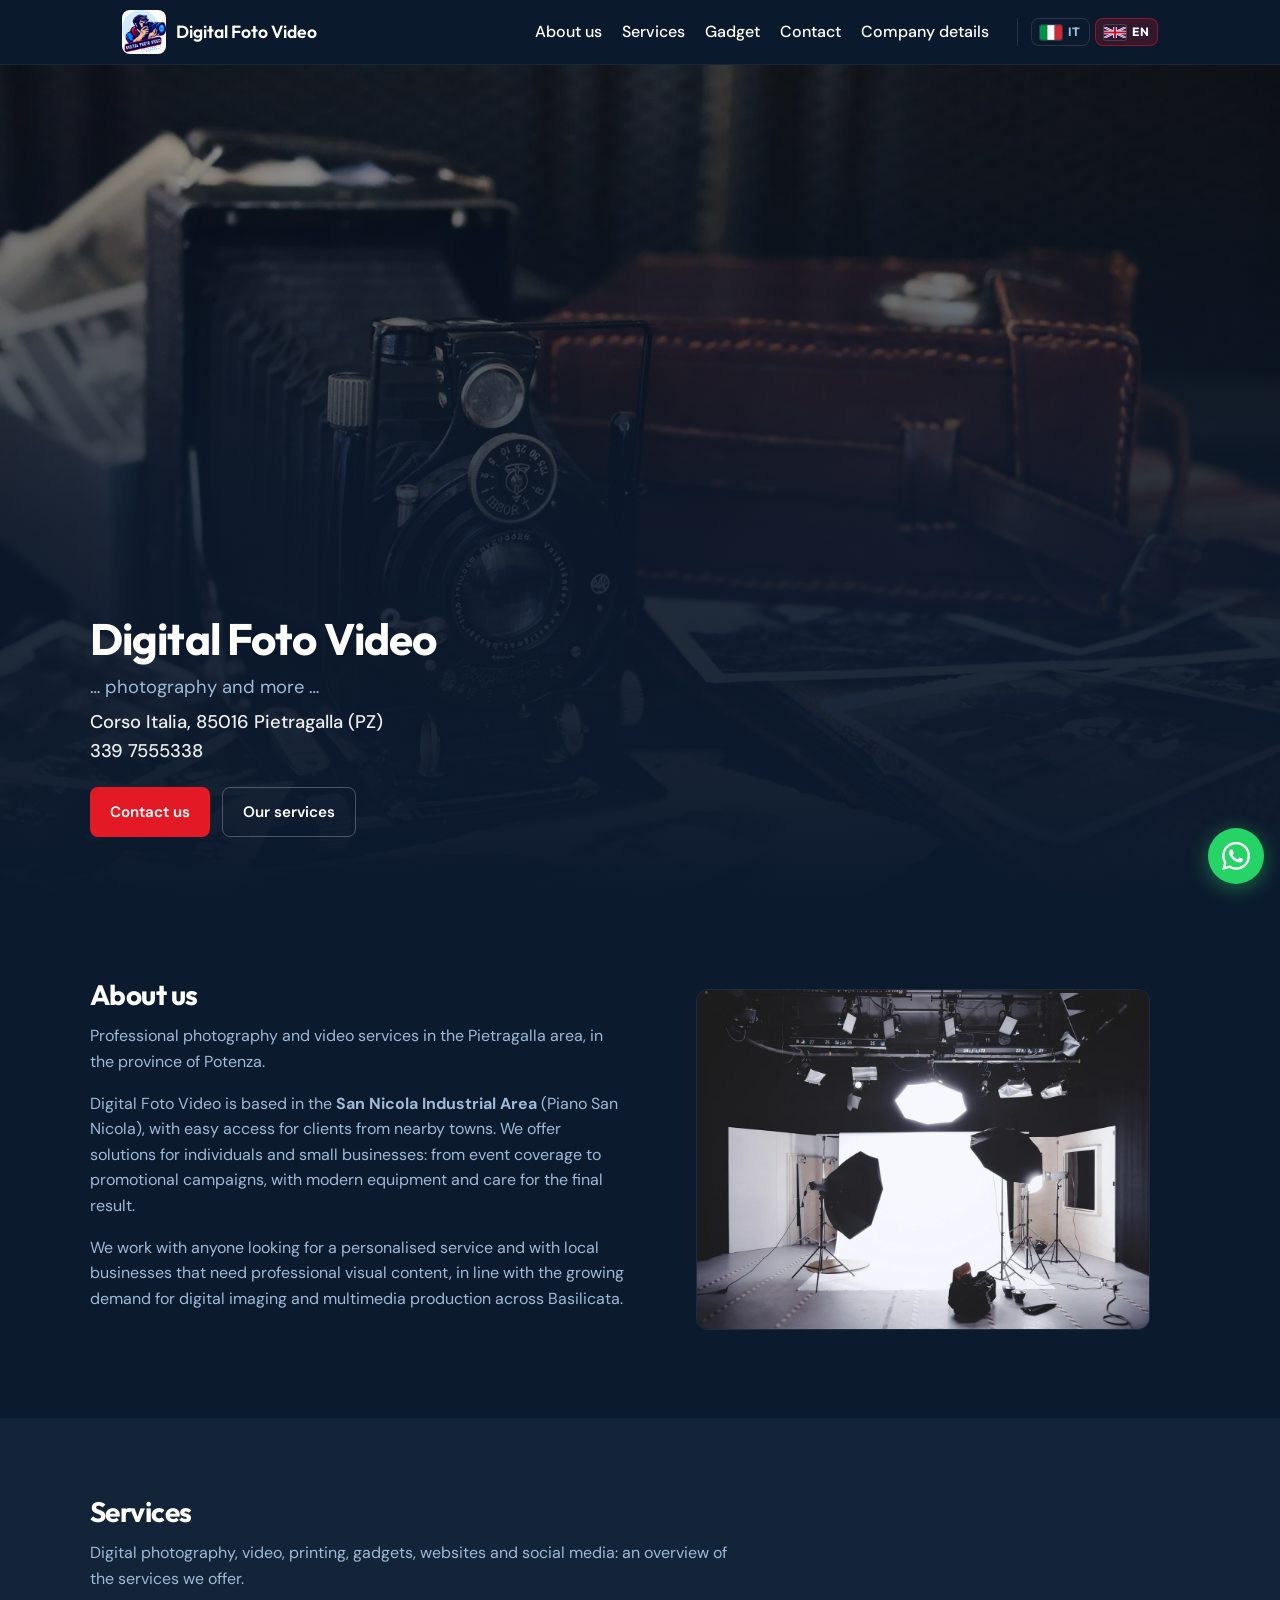
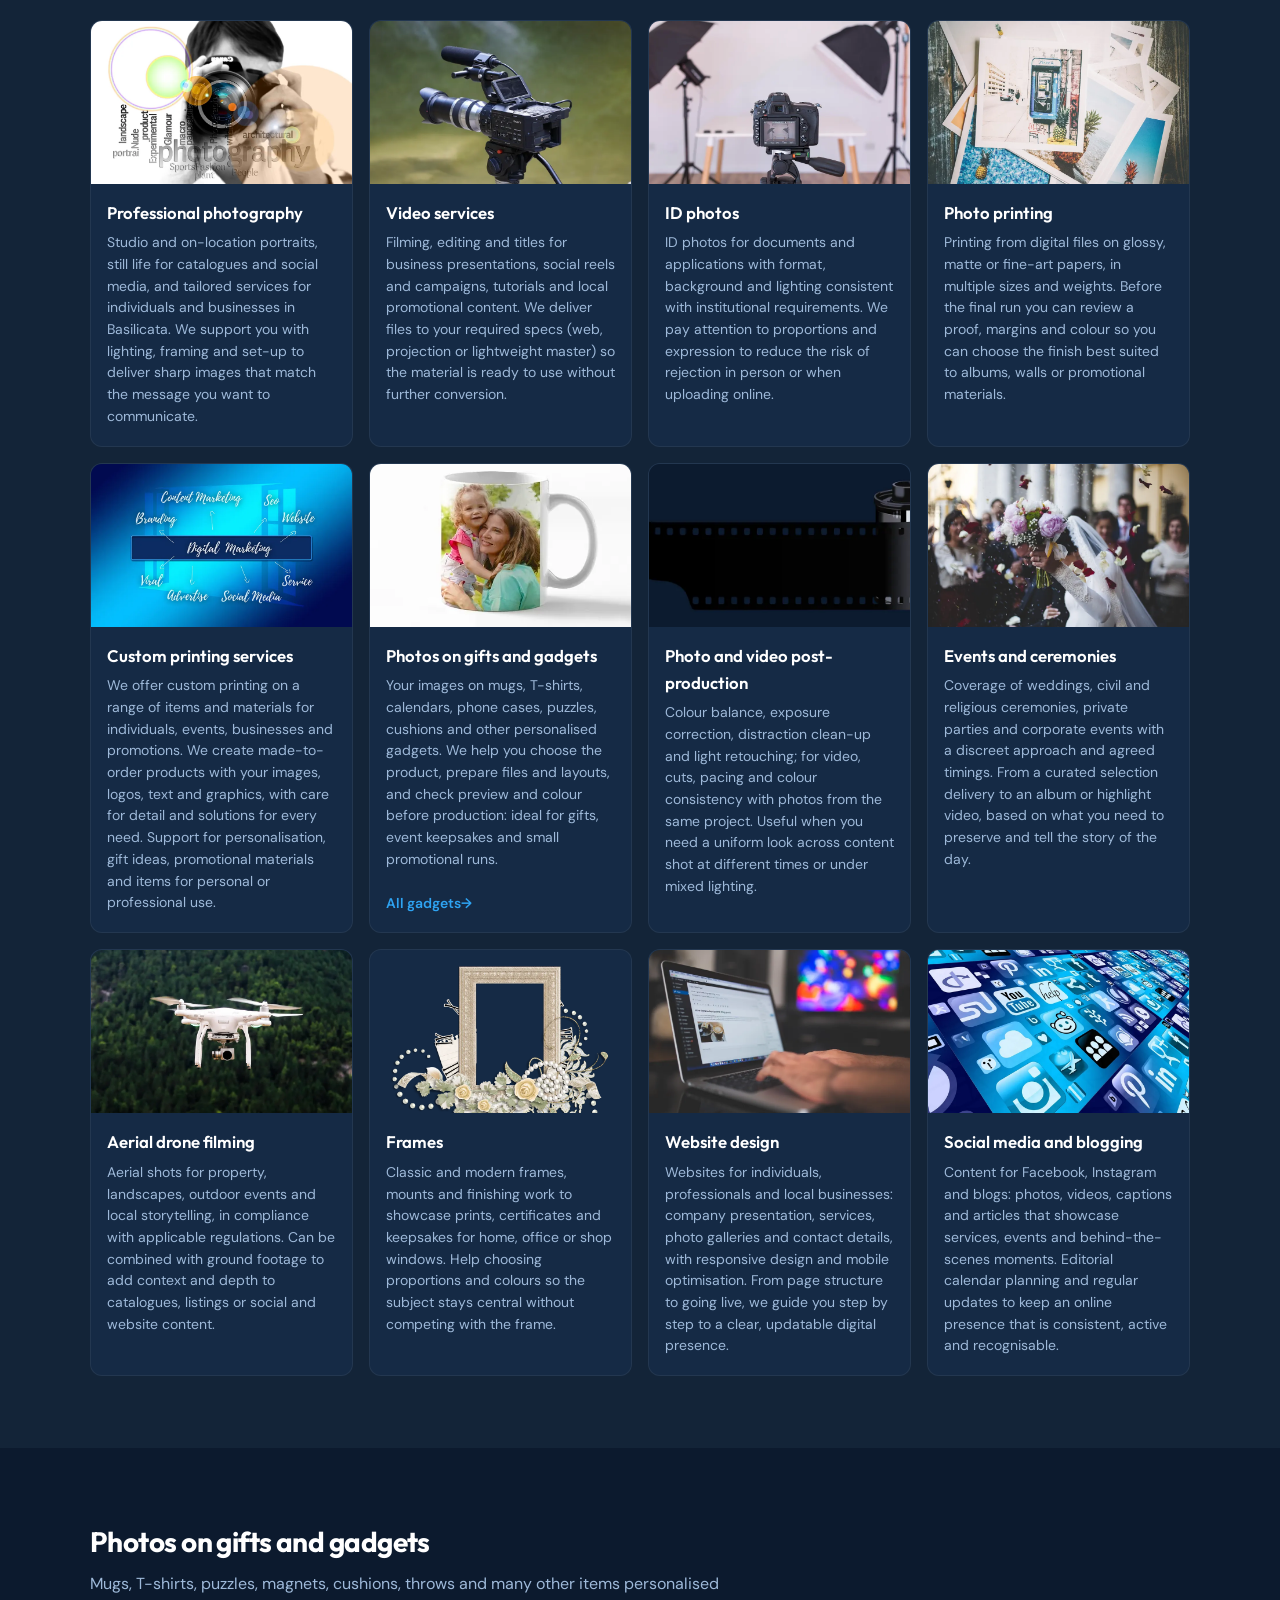
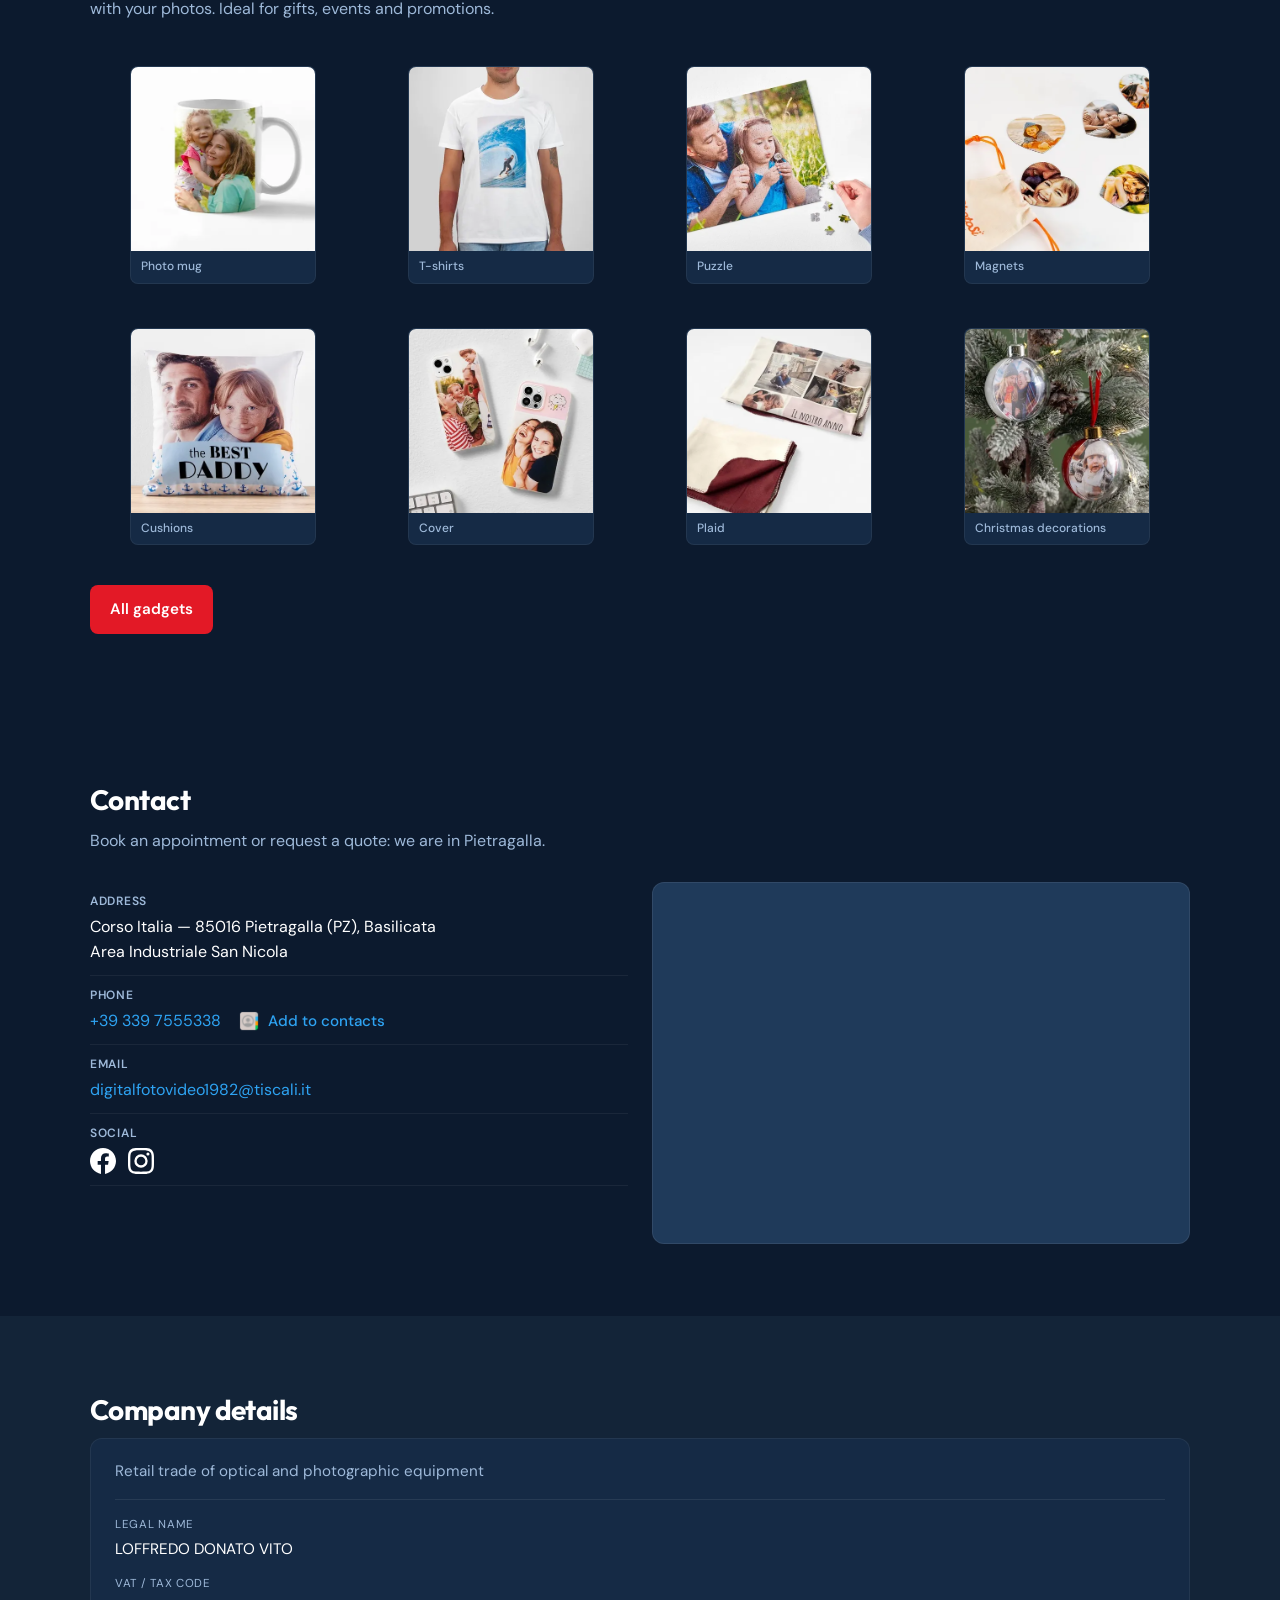
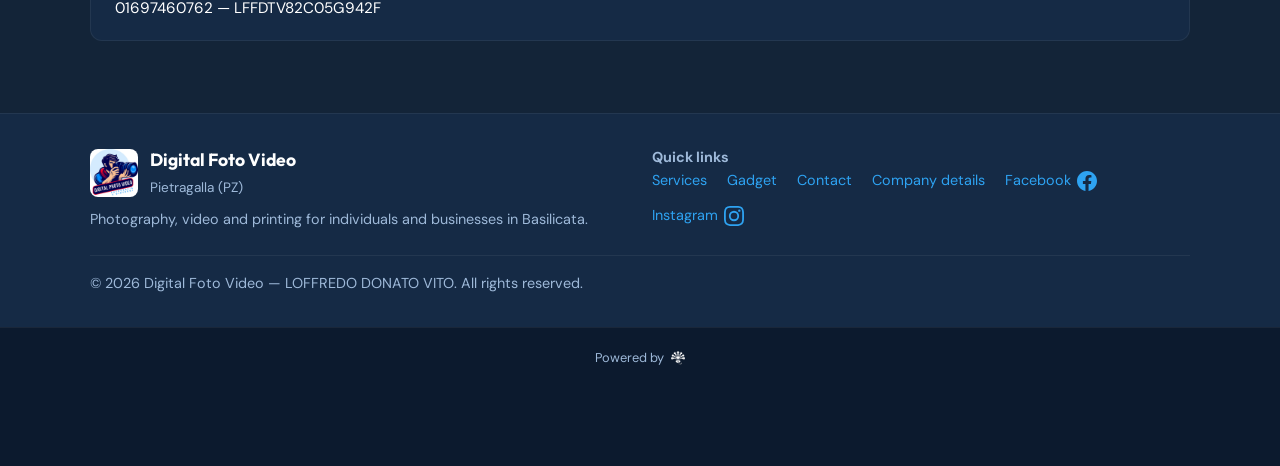
==== en/index.html @ 67a5038e "feat: en language - frame image updated" ====
<!DOCTYPE html>
<html lang="en">
  <head>
    <meta charset="utf-8" />
    <script src="../js/i18n.js"></script>
    <meta name="viewport" content="width=device-width, initial-scale=1" />
    <meta
      name="description"
      content="Digital Foto Video in Pietragalla (PZ): professional photography, video, ID photos, photo printing, personalised gadgets, websites, social media and blogging, events, drone filming and frames. Basilicata, Italy."
    />
    <meta
      name="keywords"
      content="photography Pietragalla, video Potenza, ID photos Basilicata, photo printing, personalised gadgets, websites, social media, blogging, wedding events, drone filming, Digital Foto Video"
    />
    <meta name="author" content="Digital Foto Video — Loffredo Donato Vito" />
    <meta name="robots" content="index, follow" />
    <meta name="geo.region" content="IT-PZ" />
    <meta name="geo.placename" content="Pietragalla" />
    <title>Digital Foto Video | Photography, video, gadgets and websites in Pietragalla (PZ)</title>
    <link rel="canonical" href="https://www.digitalfotovideo.eu/en/" />

    <meta property="og:type" content="website" />
    <meta property="og:url" content="https://www.digitalfotovideo.eu/en/" />
    <meta property="og:title" content="Digital Foto Video — Photography, video and gadgets in Pietragalla (PZ)" />
    <meta property="og:description" content="Photography, video, printing, personalised gadgets, websites and social media for individuals and businesses in Basilicata." />
    <meta property="og:image" content="https://www.digitalfotovideo.eu/assets/congerdesign-camera-711040_1920.jpg" />
    <meta property="og:image:alt" content="Digital Foto Video — professional photography equipment" />
    <meta property="og:locale" content="en_GB" />
    <meta property="og:site_name" content="Digital Foto Video" />

    <meta name="twitter:card" content="summary_large_image" />
    <meta name="twitter:title" content="Digital Foto Video — Pietragalla (PZ)" />
    <meta name="twitter:description" content="Photography, video, printing, gadgets, websites and social media in Basilicata." />
    <meta name="twitter:image" content="https://www.digitalfotovideo.eu/assets/congerdesign-camera-711040_1920.jpg" />

    <link rel="icon" href="../assets/logo.png" type="image/png" sizes="any" />
    <link rel="apple-touch-icon" href="../assets/logo.png" />
    <link rel="preconnect" href="https://fonts.googleapis.com" />
    <link rel="preconnect" href="https://fonts.gstatic.com" crossorigin />
    <link
      href="https://fonts.googleapis.com/css2?family=DM+Sans:ital,opsz,wght@0,9..40,400;0,9..40,600;0,9..40,700;1,9..40,400&family=Outfit:wght@600;700&display=swap"
      rel="stylesheet"
    />
    <link rel="stylesheet" href="../css/styles.css" />

    <script type="application/ld+json">
    {
      "@context": "https://schema.org",
      "@graph": [
        {
          "@type": "LocalBusiness",
          "@id": "https://www.digitalfotovideo.eu/en/#business",
          "name": "Digital Foto Video",
          "alternateName": "LOFFREDO DONATO VITO",
          "description": "Photography, video, printing, personalised gadgets, websites and social media management in Pietragalla (PZ), Basilicata.",
          "url": "https://www.digitalfotovideo.eu/en/",
          "telephone": "+393397555338",
          "email": "digitalfotovideo1982@tiscali.it",
          "image": "https://www.digitalfotovideo.eu/assets/logo.png",
          "logo": "https://www.digitalfotovideo.eu/assets/logo.png",
          "priceRange": "€€",
          "address": {
            "@type": "PostalAddress",
            "streetAddress": "Corso Italia, Area Industriale San Nicola",
            "addressLocality": "Pietragalla",
            "addressRegion": "PZ",
            "postalCode": "85016",
            "addressCountry": "IT"
          },
          "geo": {
            "@type": "GeoCoordinates",
            "latitude": 40.737011,
            "longitude": 15.809450
          },
          "areaServed": [
            { "@type": "City", "name": "Pietragalla" },
            { "@type": "AdministrativeArea", "name": "Provincia di Potenza" },
            { "@type": "AdministrativeArea", "name": "Basilicata" }
          ],
          "sameAs": [
            "https://www.facebook.com/share/1JYUGYu3Wt/",
            "https://www.instagram.com/digital_foto_video"
          ],
          "hasOfferCatalog": {
            "@type": "OfferCatalog",
            "name": "Digital Foto Video services",
            "itemListElement": [
              { "@type": "Offer", "itemOffered": { "@type": "Service", "name": "Professional photography" } },
              { "@type": "Offer", "itemOffered": { "@type": "Service", "name": "Video services" } },
              { "@type": "Offer", "itemOffered": { "@type": "Service", "name": "ID photos" } },
              { "@type": "Offer", "itemOffered": { "@type": "Service", "name": "Photo printing" } },
              { "@type": "Offer", "itemOffered": { "@type": "Service", "name": "Custom printing" } },
              { "@type": "Offer", "itemOffered": { "@type": "Service", "name": "Photos on gifts and gadgets", "url": "https://www.digitalfotovideo.eu/en/gadgets.html" } },
              { "@type": "Offer", "itemOffered": { "@type": "Service", "name": "Photo and video post-production" } },
              { "@type": "Offer", "itemOffered": { "@type": "Service", "name": "Events and ceremonies" } },
              { "@type": "Offer", "itemOffered": { "@type": "Service", "name": "Aerial drone filming" } },
              { "@type": "Offer", "itemOffered": { "@type": "Service", "name": "Frames" } },
              { "@type": "Offer", "itemOffered": { "@type": "Service", "name": "Website design" } },
              { "@type": "Offer", "itemOffered": { "@type": "Service", "name": "Social media and blogging" } }
            ]
          }
        },
        {
          "@type": "WebSite",
          "@id": "https://www.digitalfotovideo.eu/en/#website",
          "url": "https://www.digitalfotovideo.eu/en/",
          "name": "Digital Foto Video",
          "inLanguage": "en-GB",
          "publisher": { "@id": "https://www.digitalfotovideo.eu/en/#business" }
        }
      ]
    }
    </script>
  </head>
  <body>
    <a class="skip-link" href="#contenuto-principale">Skip to content</a>

    <header class="site-header" id="site-header">
      <input type="checkbox" id="nav-menu-toggle" class="nav-menu-state" tabindex="-1" />
      <div class="header-bar">
        <div class="header-row">
        <div class="header-shell">
        <div class="header-inner">
        <a class="brand" href="index.html" aria-label="Digital Foto Video — Home">
          <img src="../assets/logo.png" alt="" width="44" height="44" />
          <span class="brand-text">Digital Foto Video</span>
        </a>
        <label
          for="nav-menu-toggle"
          class="nav-toggle"
          role="button"
          tabindex="0"
          aria-controls="menu-principale"
          aria-expanded="false"
          aria-label="Open or close the navigation menu"
        >
          <span></span><span></span><span></span>
        </label>
        </div>
        </div>
      <nav class="site-nav" id="menu-principale" aria-label="Main">
        <div class="site-nav-sheet">
          <a class="site-nav-home" href="index.html" aria-label="Digital Foto Video — Home">
            <img src="../assets/logo.png" alt="" width="88" height="88" />
            <span class="site-nav-home-title">Digital Foto Video</span>
          </a>
          <ul class="site-nav-list">
            <li><a href="index.html#chi-siamo">About us</a></li>
            <li><a href="index.html#servizi">Services</a></li>
            <li><a href="index.html#gadget">Gadget</a></li>
            <li><a href="index.html#contatti">Contact</a></li>
            <li><a href="index.html#dati-aziendali">Company details</a></li>
          
            <li class="lang-switch" role="group" aria-label="Language">
              <a class="lang-btn" href="../index.html" data-lang="it" hreflang="it" lang="it" title="Italiano">
                <svg class="lang-flag" viewBox="0 0 3 2" width="22" height="15" aria-hidden="true" focusable="false">
                  <rect width="1" height="2" x="0" fill="#009246"/>
                  <rect width="1" height="2" x="1" fill="#fff"/>
                  <rect width="1" height="2" x="2" fill="#ce2b37"/>
                </svg>
                <span class="lang-code">IT</span>
              </a>
              <a class="lang-btn is-active" href="index.html" data-lang="en" hreflang="en" lang="en" title="English" aria-current="true">
                <svg class="lang-flag" viewBox="0 0 60 30" width="22" height="15" aria-hidden="true" focusable="false">
                  <clipPath id="s-en-home"><path d="M0,0 v30 h60 v-30 z"/></clipPath>
                  <path d="M0,0 v30 h60 v-30 z" fill="#012169"/>
                  <path d="M0,0 L60,30 M60,0 L0,30" stroke="#fff" stroke-width="6" clip-path="url(#s-en-home)"/>
                  <path d="M0,0 L60,30 M60,0 L0,30" stroke="#C8102E" stroke-width="2" clip-path="url(#s-en-home)"/>
                  <path d="M30,0 v30 M0,15 h60" stroke="#fff" stroke-width="10"/>
                  <path d="M30,0 v30 M0,15 h60" stroke="#C8102E" stroke-width="6"/>
                </svg>
                <span class="lang-code">EN</span>
              </a>
            </li>
          </ul>
        </div>
      </nav>
        </div>
      </div>
      <div class="nav-backdrop" id="nav-backdrop" aria-hidden="true"></div>
    </header>

    <main id="contenuto-principale">
      <section class="hero" aria-labelledby="titolo-hero">
        <div class="hero-bg" aria-hidden="true">
          <img
            src="../assets/congerdesign-camera-711040_1920.webp"
            alt=""
            width="1920"
            height="1272"
            fetchpriority="high"
          />
        </div>
        <div class="hero-content">
          <h1 id="titolo-hero">Digital Foto Video</h1>
          <p class="tagline">
            <span class="tagline-line">… photography and more …</span>
            <span class="tagline-line tagline-line--meta"
              >Corso Italia, 85016 Pietragalla (PZ)<br />339 7555338</span
            >
          </p>
          <div class="hero-cta">
            <a class="btn btn-primary" href="#contatti">Contact us</a>
            <a class="btn btn-outline" href="#servizi">Our services</a>
          </div>
        </div>
      </section>

      <section class="section" id="chi-siamo">
        <div class="section-inner intro-grid">
          <div class="intro-text">
            <h2 class="section-title">About us</h2>
            <p class="section-lead">
              Professional photography and video services in the Pietragalla area, in the province of Potenza.
            </p>
            <p>
              Digital Foto Video is based in the <strong>San Nicola Industrial Area</strong> (Piano San Nicola),
              with easy access for clients from nearby towns. We offer solutions for individuals and small businesses:
              from event coverage to promotional campaigns, with modern equipment and care for the
              final result.
            </p>
            <p>
              We work with anyone looking for a personalised service and with local businesses that need
              professional visual content, in line with the growing demand for digital imaging and multimedia production
              across Basilicata.
            </p>
          </div>
          <figure class="intro-media">
            <img
              src="../assets/pexels-photography-1850469_1920.webp"
              alt="Professional photography studio with set and lighting"
              width="1920"
              height="1280"
            />
          </figure>
        </div>
      </section>

      <section class="section bg-alt" id="servizi">
        <div class="section-inner">
          <h2 class="section-title">Services</h2>
          <p class="section-lead">
            Digital photography, video, printing, gadgets, websites and social media: an overview of the services we offer.
          </p>
          <div class="services-grid">
            <article class="service-card" id="servizio-fotografia">
              <img src="../assets/geralt-photography-425687_1920.webp" alt="" width="400" height="250" />
              <div class="service-card-body">
                <h3>Professional photography</h3>
                <p>
                  Studio and on-location portraits, still life for catalogues and social media, and tailored services for individuals
                  and businesses in Basilicata. We support you with lighting, framing and set-up to
                  deliver sharp images that match the message you want to communicate.
                </p>
              </div>
            </article>
            <article class="service-card" id="servizio-video">
              <img src="../assets/josepmonter-camera-1598620_1920.webp" alt="" width="400" height="250" />
              <div class="service-card-body">
                <h3>Video services</h3>
                <p>
                  Filming, editing and titles for business presentations, social reels and campaigns, tutorials and
                  local promotional content. We deliver files to your required specs (web, projection or
                  lightweight master) so the material is ready to use without further conversion.
                </p>
              </div>
            </article>
            <article class="service-card" id="servizio-fototessere">
              <img src="../assets/syriary91-studio-5769427_1920.webp" alt="" width="400" height="250" />
              <div class="service-card-body">
                <h3>ID photos</h3>
                <p>
                  ID photos for documents and applications with format, background and lighting consistent with
                  institutional requirements. We pay attention to proportions and expression to reduce the risk
                  of rejection in person or when uploading online.
                </p>
              </div>
            </article>
            <article class="service-card" id="servizio-stampa">
              <img src="../assets/stocksnap-photo-2571438_1920.webp" alt="" width="400" height="250" />
              <div class="service-card-body">
                <h3>Photo printing</h3>
                <p>
                  Printing from digital files on glossy, matte or fine-art papers, in multiple sizes and weights. Before
                  the final run you can review a proof, margins and colour so you can choose the finish best suited
                  to albums, walls or promotional materials.
                </p>
              </div>
            </article>
            <article class="service-card" id="servizio-stampa-personalizzata">
              <img
                src="../assets/geralt-window-4478126_1920.webp"
                alt=""
                width="400"
                height="250"
              />
              <div class="service-card-body">
                <h3>Custom printing services</h3>
                <p>
                  We offer custom printing on a range of items and materials for individuals, events, businesses
                  and promotions. We create made-to-order products with your images, logos, text and graphics, with care
                  for detail and solutions for every need. Support for personalisation, gift ideas,
                  promotional materials and items for personal or professional use.
                </p>
              </div>
            </article>
            <article class="service-card" id="servizio-gadget">
              <img src="../assets/gadgets/tazza.webp" alt="" width="400" height="250" />
              <div class="service-card-body">
                <h3>Photos on gifts and gadgets</h3>
                <p>
                  Your images on mugs, T-shirts, calendars, phone cases, puzzles, cushions and other personalised gadgets.
                  We help you choose the product, prepare files and layouts, and check preview and colour before
                  production: ideal for gifts, event keepsakes and small promotional runs.
                </p>
                <a class="service-card-link" href="gadgets.html">All gadgets</a>
              </div>
            </article>
            <article class="service-card" id="servizio-post-produzione">
              <img src="../assets/openclipart-vectors-photography-149174_1920.webp" alt="" width="400" height="250" />
              <div class="service-card-body">
                <h3>Photo and video post-production</h3>
                <p>
                  Colour balance, exposure correction, distraction clean-up and light retouching; for video,
                  cuts, pacing and colour consistency with photos from the same project. Useful when you need a
                  uniform look across content shot at different times or under mixed lighting.
                </p>
              </div>
            </article>
            <article class="service-card" id="servizio-eventi">
              <img src="../assets/pexels-wedding-1836315_1920.webp" alt="" width="400" height="250" />
              <div class="service-card-body">
                <h3>Events and ceremonies</h3>
                <p>
                  Coverage of weddings, civil and religious ceremonies, private parties and corporate events with
                  a discreet approach and agreed timings. From a curated selection delivery to an album or highlight
                  video, based on what you need to preserve and tell the story of the day.
                </p>
              </div>
            </article>
            <article class="service-card" id="servizio-drone">
              <img src="../assets/pexels-drone-1866742_1920.webp" alt="" width="400" height="250" />
              <div class="service-card-body">
                <h3>Aerial drone filming</h3>
                <p>
                  Aerial shots for property, landscapes, outdoor events and local storytelling, in
                  compliance with applicable regulations. Can be combined with ground footage to add context and
                  depth to catalogues, listings or social and website content.
                </p>
              </div>
            </article>
            <article class="service-card" id="servizio-cornici">
              <img
                src="../assets/chukovskaya-frame-3165816_1920.webp"
                alt="Classic-style decorative frame on a dark background"
                width="400"
                height="250"
              />
              <div class="service-card-body">
                <h3>Frames</h3>
                <p>
                  Classic and modern frames, mounts and finishing work to showcase prints, certificates
                  and keepsakes for home, office or shop windows. Help choosing proportions and colours
                  so the subject stays central without competing with the frame.
                </p>
              </div>
            </article>
            <article class="service-card" id="servizio-siti-web">
              <img src="../assets/stocksnap-wordpress-923188_1920.webp" alt="" width="400" height="250" />
              <div class="service-card-body">
                <h3>Website design</h3>
                <p>
                  Websites for individuals, professionals and local businesses: company presentation, services, photo
                  galleries and contact details, with responsive design and mobile optimisation. From page structure
                  to going live, we guide you step by step to a clear,
                  updatable digital presence.
                </p>
              </div>
            </article>
            <article class="service-card" id="servizio-social">
              <img src="../assets/geralt-mobile-1087845_1920.webp" alt="" width="400" height="250" />
              <div class="service-card-body">
                <h3>Social media and blogging</h3>
                <p>
                  Content for Facebook, Instagram and blogs: photos, videos, captions and articles that showcase services,
                  events and behind-the-scenes moments. Editorial calendar planning and regular updates to
                  keep an online presence that is consistent, active and recognisable.
                </p>
              </div>
            </article>
          </div>
        </div>
      </section>

      <section class="section" id="gadget">
        <div class="section-inner">
          <h2 class="section-title">Photos on gifts and gadgets</h2>
          <p class="section-lead">
            Mugs, T-shirts, puzzles, magnets, cushions, throws and many other items personalised with your photos.
            Ideal for gifts, events and promotions.
          </p>
          <div class="gadget-preview-grid">
            <figure class="gadget-preview-item">
              <img src="../assets/gadgets/tazza.webp" alt="Personalised photo mug" width="504" height="504" loading="lazy" />
              <span>Photo mug</span>
            </figure>
            <figure class="gadget-preview-item">
              <img src="../assets/gadgets/t-shirt-uomo.webp" alt="Personalised photo T-shirt" width="504" height="504" loading="lazy" />
              <span>T-shirts</span>
            </figure>
            <figure class="gadget-preview-item">
              <img src="../assets/gadgets/puzzle-piccoli.webp" alt="Personalised photo puzzle" width="504" height="504" loading="lazy" />
              <span>Puzzle</span>
            </figure>
            <figure class="gadget-preview-item">
              <img src="../assets/gadgets/calamite-cuore.webp" alt="Personalised photo magnets" width="504" height="504" loading="lazy" />
              <span>Magnets</span>
            </figure>
            <figure class="gadget-preview-item">
              <img src="../assets/gadgets/cuscino-raso.webp" alt="Personalised photo cushion" width="504" height="504" loading="lazy" />
              <span>Cushions</span>
            </figure>
            <figure class="gadget-preview-item">
              <img src="../assets/gadgets/cover-apple.webp" alt="Personalised phone case" width="504" height="504" loading="lazy" />
              <span>Cover</span>
            </figure>
            <figure class="gadget-preview-item">
              <img src="../assets/gadgets/plaid.webp" alt="Personalised photo throw" width="504" height="504" loading="lazy" />
              <span>Plaid</span>
            </figure>
            <figure class="gadget-preview-item">
              <img src="../assets/gadgets/pallina-natale.webp" alt="Christmas bauble with photo" width="504" height="504" loading="lazy" />
              <span>Christmas decorations</span>
            </figure>
          </div>
          <p class="gadget-cta-wrap">
            <a class="btn btn-primary" href="gadgets.html">All gadgets</a>
          </p>
        </div>
      </section>

      <section class="section" id="contatti">
        <div class="section-inner">
          <h2 class="section-title">Contact</h2>
          <p class="section-lead">Book an appointment or request a quote: we are in Pietragalla.</p>
          <div class="two-col">
            <div>
              <ul class="contact-list">
                <li>
                  <strong>Address</strong>
                  <span>Corso Italia — 85016 Pietragalla (PZ), Basilicata<br />Area Industriale San Nicola</span>
                </li>
                <li>
                  <strong>Phone</strong>
                  <div class="contact-phone-with-vcard">
                    <a href="tel:+393397555338">+39 339 7555338</a>
                    <a
                      class="contact-vcard"
                      href="../assets/contact.vcf"
                      download="contact.vcf"
                      type="text/vcard"
                      aria-label="Add to contacts"
                    >
                      <img
                        src="../assets/contacts.png"
                        alt=""
                        width="24"
                        height="24"
                        loading="lazy"
                        decoding="async"
                      />
                      <span class="contact-vcard__label">Add to contacts</span>
                    </a>
                  </div>
                </li>
                <li>
                  <strong>Email</strong>
                  <a href="mailto:digitalfotovideo1982@tiscali.it">digitalfotovideo1982@tiscali.it</a>
                </li>
                <li>
                  <strong>Social</strong>
                  <div class="contact-social">
                    <a
                      class="contact-fb"
                      href="https://www.facebook.com/share/1JYUGYu3Wt/"
                      rel="noopener noreferrer"
                      target="_blank"
                      aria-label="Facebook — Digital Foto Video"
                    >
                      <svg class="icon-facebook" viewBox="0 0 24 24" width="26" height="26" aria-hidden="true">
                        <path
                          fill="currentColor"
                          d="M24 12.073c0-6.627-5.373-12-12-12s-12 5.373-12 12c0 5.99 4.388 10.954 10.125 11.854v-8.385H7.078v-3.47h3.047V9.43c0-3.007 1.792-4.669 4.533-4.669 1.312 0 2.686.235 2.686.235v2.953H15.83c-1.491 0-1.956.925-1.956 1.874v2.25h3.328l-.532 3.47h-2.796v8.385C19.612 23.027 24 18.062 24 12.073z"
                        />
                      </svg>
                    </a>
                    <a
                      class="contact-ig"
                      href="https://www.instagram.com/digital_foto_video?igsh=OHh1bDJqYXZzejQw"
                      rel="noopener noreferrer"
                      target="_blank"
                      aria-label="Instagram — Digital Foto Video"
                    >
                      <svg class="icon-instagram" viewBox="0 0 24 24" width="26" height="26" aria-hidden="true">
                        <path
                          fill="currentColor"
                          d="M12 2.163c3.204 0 3.584.012 4.85.07 3.252.148 4.771 1.691 4.919 4.919.058 1.265.069 1.645.069 4.849 0 3.205-.012 3.584-.069 4.849-.149 3.225-1.664 4.771-4.919 4.919-1.266.058-1.644.07-4.85.07-3.204 0-3.584-.012-4.849-.07-3.26-.149-4.771-1.699-4.919-4.92-.058-1.265-.07-1.644-.07-4.849 0-3.204.013-3.583.07-4.849.149-3.227 1.664-4.771 4.919-4.919 1.266-.057 1.645-.069 4.849-.069zM12 0C8.741 0 8.333.014 7.053.072 2.695.272.273 2.69.073 7.052.014 8.333 0 8.741 0 12c0 3.259.014 3.668.072 4.948.2 4.358 2.618 6.78 6.98 6.98 1.281.058 1.689.072 4.948.072 3.259 0 3.668-.014 4.948-.072 4.354-.2 6.782-2.618 6.979-6.98.059-1.28.073-1.689.073-4.948 0-3.259-.014-3.667-.072-4.947-.196-4.354-2.617-6.78-6.979-6.98C15.668.014 15.259 0 12 0zm0 5.838a6.162 6.162 0 100 12.324 6.162 6.162 0 000-12.324zM12 16a4 4 0 110-8 4 4 0 010 8zm6.406-11.845a1.44 1.44 0 100 2.881 1.44 1.44 0 000-2.881z"
                        />
                      </svg>
                    </a>
                  </div>
                </li>
              </ul>
            </div>
            <div class="map-wrap">
              <iframe
                title="Map — Digital Foto Video (40°44′13″N 15°48′34″E)"
                loading="lazy"
                referrerpolicy="no-referrer-when-downgrade"
                src="https://www.google.com/maps?q=40.737011%2C15.809450&amp;z=17&amp;hl=en&amp;output=embed"
                allowfullscreen
              ></iframe>
            </div>
          </div>
        </div>
      </section>

      <section class="section bg-alt" id="dati-aziendali">
        <div class="section-inner">
          <h2 class="section-title">Company details</h2>
          <div class="dati-box">
            <p class="dati-attivita">Retail trade of optical and photographic equipment</p>
            <dl>
              <div>
                <dt>Legal name</dt>
                <dd>LOFFREDO DONATO VITO</dd>
              </div>
              <div>
                <dt>VAT / Tax code</dt>
                <dd>01697460762 — LFFDTV82C05G942F</dd>
              </div>
            </dl>
          </div>
        </div>
      </section>
    </main>

    <footer class="site-footer">
      <div class="footer-inner">
        <div>
          <div class="footer-brand">
            <img src="../assets/logo.png" alt="" width="48" height="48" />
            <div>
              <strong>Digital Foto Video</strong>
              <small>Pietragalla (PZ)</small>
            </div>
          </div>
          <p>Photography, video and printing for individuals and businesses in Basilicata.</p>
        </div>
        <div>
          <p><strong>Quick links</strong></p>
          <nav class="footer-links" aria-label="Footer">
            <a href="index.html#servizi">Services</a>
            <a href="gadgets.html">Gadget</a>
            <a href="index.html#contatti">Contact</a>
            <a href="index.html#dati-aziendali">Company details</a>
            <a
              class="footer-social"
              href="https://www.facebook.com/share/1JYUGYu3Wt/"
              rel="noopener noreferrer"
              target="_blank"
              aria-label="Social — Facebook Digital Foto Video"
            >
              <span>Facebook</span>
              <svg class="icon-facebook" viewBox="0 0 24 24" width="20" height="20" aria-hidden="true">
                <path
                  fill="currentColor"
                  d="M24 12.073c0-6.627-5.373-12-12-12s-12 5.373-12 12c0 5.99 4.388 10.954 10.125 11.854v-8.385H7.078v-3.47h3.047V9.43c0-3.007 1.792-4.669 4.533-4.669 1.312 0 2.686.235 2.686.235v2.953H15.83c-1.491 0-1.956.925-1.956 1.874v2.25h3.328l-.532 3.47h-2.796v8.385C19.612 23.027 24 18.062 24 12.073z"
                />
              </svg>
            </a>
            <a
              class="footer-social"
              href="https://www.instagram.com/digital_foto_video?igsh=OHh1bDJqYXZzejQw"
              rel="noopener noreferrer"
              target="_blank"
              aria-label="Social — Instagram Digital Foto Video"
            >
              <span>Instagram</span>
              <svg class="icon-instagram" viewBox="0 0 24 24" width="20" height="20" aria-hidden="true">
                <path
                  fill="currentColor"
                  d="M12 2.163c3.204 0 3.584.012 4.85.07 3.252.148 4.771 1.691 4.919 4.919.058 1.265.069 1.645.069 4.849 0 3.205-.012 3.584-.069 4.849-.149 3.225-1.664 4.771-4.919 4.919-1.266.058-1.644.07-4.85.07-3.204 0-3.584-.012-4.849-.07-3.26-.149-4.771-1.699-4.919-4.92-.058-1.265-.07-1.644-.07-4.849 0-3.204.013-3.583.07-4.849.149-3.227 1.664-4.771 4.919-4.919 1.266-.057 1.645-.069 4.849-.069zM12 0C8.741 0 8.333.014 7.053.072 2.695.272.273 2.69.073 7.052.014 8.333 0 8.741 0 12c0 3.259.014 3.668.072 4.948.2 4.358 2.618 6.78 6.98 6.98 1.281.058 1.689.072 4.948.072 3.259 0 3.668-.014 4.948-.072 4.354-.2 6.782-2.618 6.979-6.98.059-1.28.073-1.689.073-4.948 0-3.259-.014-3.667-.072-4.947-.196-4.354-2.617-6.78-6.979-6.98C15.668.014 15.259 0 12 0zm0 5.838a6.162 6.162 0 100 12.324 6.162 6.162 0 000-12.324zM12 16a4 4 0 110-8 4 4 0 010 8zm6.406-11.845a1.44 1.44 0 100 2.881 1.44 1.44 0 000-2.881z"
                />
              </svg>
            </a>
          </nav>
        </div>
        <p class="copyright">© <span id="anno"></span> Digital Foto Video — LOFFREDO DONATO VITO. All rights reserved.</p>
      </div>
    </footer>

    <div class="powered" role="contentinfo" aria-label="Website credits">
      <p class="powered-inner">
        <a
          class="powered-link"
          href="https://www.sabiasrl.com"
          target="_blank"
          rel="noopener noreferrer"
        >
          <span class="powered-label">Powered by</span>
          <img
            class="powered-badge"
            src="../assets/powered-by.png"
            alt="Sabia Srl"
            loading="lazy"
            decoding="async"
          />
        </a>
      </p>
    </div>

    <a
      class="whatsapp-fab"
      href="https://wa.me/393397555338?text=Hello%2C%20I%20would%20like%20information%20about%20Digital%20Foto%20Video."
      rel="noopener noreferrer"
      target="_blank"
      aria-label="Message us on WhatsApp"
    >
      <svg viewBox="0 0 24 24" fill="currentColor" aria-hidden="true">
        <path
          d="M17.472 14.382c-.297-.149-1.758-.867-2.03-.967-.273-.099-.471-.148-.67.15-.197.297-.767.966-.94 1.164-.173.199-.347.223-.644.075-.297-.15-1.255-.463-2.39-1.475-.883-.788-1.48-1.761-1.653-2.059-.173-.297-.018-.458.13-.606.134-.133.298-.347.446-.52.149-.174.198-.298.298-.497.099-.198.05-.371-.025-.52-.075-.149-.669-1.612-.916-2.207-.242-.579-.487-.5-.669-.51-.173-.008-.371-.01-.57-.01-.198 0-.52.074-.792.372-.272.297-1.04 1.016-1.04 2.479 0 1.462 1.065 2.875 1.213 3.074.149.198 2.096 3.2 5.077 4.487.709.306 1.262.489 1.694.625.712.227 1.36.195 1.871.118.571-.085 1.758-.719 2.006-1.413.248-.694.248-1.289.173-1.413-.074-.124-.272-.198-.57-.347m-5.421 7.403h-.004a9.87 9.87 0 01-5.031-1.378l-.361-.214-3.741.982.998-3.648-.235-.374a9.86 9.86 0 01-1.51-5.26c.001-5.45 4.436-9.884 9.888-9.884 2.64 0 5.122 1.03 6.988 2.898a9.825 9.825 0 012.893 6.994c-.003 5.45-4.435 9.884-9.883 9.884m8.413-18.297A11.815 11.815 0 0012.05 0C5.495 0 .16 5.335.157 11.892c0 2.096.547 4.142 1.588 5.945L.057 24l6.305-1.654a11.882 11.882 0 005.683 1.448h.005c6.554 0 11.89-5.335 11.893-11.893a11.821 11.821 0 00-3.48-8.413z"
        />
      </svg>
      <span class="sr-only">WhatsApp</span>
    </a>

    <script src="../js/main.js"></script>
    <script>
      document.getElementById("anno").textContent = new Date().getFullYear();
    </script>
  </body>
</html>
---- css/styles.css ----
/* Digital Foto Video — mobile first */
:root {
  /* Colori logo: navy banner, rosso cornice, blu tagline, cerchio azzurro chiaro */
  --logo-navy: #152a45;
  --logo-navy-deep: #0c1a2e;
  --logo-red: #e31926;
  --logo-blue: #2ea3f2;
  --logo-sky: #c5e5fb;

  --bg: var(--logo-navy-deep);
  --bg-elevated: var(--logo-navy);
  --surface: #1f3a5a;
  --text: #ffffff;
  --text-muted: #9eb9d9;
  --link: var(--logo-blue);
  --link-soft: rgba(46, 163, 242, 0.14);
  --accent: var(--logo-red);
  --accent-soft: rgba(227, 25, 38, 0.18);
  --accent-border: rgba(227, 25, 38, 0.52);
  --whatsapp: #25d366;
  --radius: 12px;
  --radius-sm: 8px;
  --font-sans: "DM Sans", system-ui, sans-serif;
  --font-display: "Outfit", var(--font-sans);
  --space: clamp(1rem, 4vw, 2rem);
  --header-h: 64px;
}

*,
*::before,
*::after {
  box-sizing: border-box;
}

html {
  scroll-behavior: smooth;
}

body {
  margin: 0;
  font-family: var(--font-sans);
  font-size: 1rem;
  line-height: 1.6;
  color: var(--text);
  background: var(--bg);
  padding-bottom: 5rem;
}

img {
  max-width: 100%;
  height: auto;
  display: block;
}

a {
  color: var(--link);
  text-decoration: none;
}

a:hover,
a:focus-visible {
  text-decoration: underline;
}

:focus-visible {
  outline: 2px solid var(--link);
  outline-offset: 2px;
}

.skip-link {
  position: absolute;
  left: -9999px;
  top: auto;
  width: 1px;
  height: 1px;
  overflow: hidden;
}

.skip-link:focus {
  left: var(--space);
  top: var(--space);
  width: auto;
  height: auto;
  padding: 0.5rem 1rem;
  background: var(--accent);
  color: #fff;
  z-index: 1000;
}

/* Header — barra superiore (blur) separata dallo sticky così il menu fixed usa il viewport */
.site-header {
  position: -webkit-sticky;
  position: sticky;
  top: 0;
  z-index: 200;
  overflow: visible;
}

.header-bar {
  position: relative;
  z-index: 3;
  width: 100%;
  background: rgba(12, 26, 46, 0.97);
  border-bottom: 1px solid rgba(255, 255, 255, 0.06);
}

.header-row {
  max-width: 1100px;
  margin: 0 auto;
  padding: 0 var(--space);
  min-height: var(--header-h);
  display: flex;
  flex-direction: row;
  flex-wrap: nowrap;
  align-items: center;
  gap: 1rem;
  box-sizing: border-box;
}

.header-shell {
  flex: 1 1 auto;
  min-width: 0;
  height: 100%;
  display: flex;
  align-items: center;
}

.header-inner {
  position: relative;
  z-index: 2;
  width: 100%;
  height: var(--header-h);
  display: flex;
  align-items: center;
  justify-content: space-between;
  gap: 1rem;
}

.brand {
  display: flex;
  align-items: center;
  gap: 0.65rem;
  color: var(--text);
  text-decoration: none;
  font-family: var(--font-display);
  font-weight: 600;
  font-size: clamp(0.95rem, 3vw, 1.1rem);
  min-width: 0;
}

.brand:hover,
.brand:focus-visible {
  text-decoration: none;
  color: var(--link);
}

.brand img {
  width: 44px;
  height: 44px;
  object-fit: cover;
  border-radius: var(--radius-sm);
  flex-shrink: 0;
}

.brand-text {
  white-space: nowrap;
  overflow: hidden;
  text-overflow: ellipsis;
}

/* Language switcher (flags) */
.lang-switch {
  display: flex;
  align-items: center;
  gap: 0.35rem;
  list-style: none;
  margin: 0;
  padding: 0.5rem 0 0;
}

.lang-btn {
  display: inline-flex;
  align-items: center;
  gap: 0.35rem;
  padding: 0.35rem 0.5rem;
  border-radius: var(--radius-sm);
  border: 1px solid rgba(255, 255, 255, 0.12);
  color: var(--text-muted);
  text-decoration: none;
  font-size: 0.75rem;
  font-weight: 700;
  letter-spacing: 0.04em;
  line-height: 1;
  min-height: auto;
}

.site-nav-list > .lang-switch {
  border-bottom: none;
}

.site-nav-list > .lang-switch > .lang-btn {
  display: inline-flex;
  align-items: center;
  justify-content: center;
  gap: 0.35rem;
  min-height: auto;
  padding: 0.35rem 0.5rem;
  margin: 0;
  border: 1px solid rgba(255, 255, 255, 0.12);
  border-radius: var(--radius-sm);
  font-size: 0.75rem;
  font-weight: 700;
  letter-spacing: 0.04em;
  color: var(--text-muted);
}

.site-nav-list > .lang-switch > .lang-btn:hover,
.site-nav-list > .lang-switch > .lang-btn:focus-visible {
  color: var(--text);
  border-color: var(--link);
  text-decoration: none;
}

.site-nav-list > .lang-switch > .lang-btn.is-active {
  color: var(--text);
  border-color: var(--accent-border);
  background: var(--accent-soft);
}

.lang-btn:hover,
.lang-btn:focus-visible {
  color: var(--text);
  border-color: var(--link);
  text-decoration: none;
}

.lang-btn.is-active {
  color: var(--text);
  border-color: var(--accent-border);
  background: var(--accent-soft);
}

.lang-flag {
  display: block;
  width: 22px;
  height: 15px;
  border-radius: 2px;
  box-shadow: 0 0 0 1px rgba(255, 255, 255, 0.15);
  flex-shrink: 0;
}

.lang-code {
  font-family: var(--font-display);
}

@media (min-width: 900px) {
  .lang-switch {
    padding: 0;
    margin-left: 0.5rem;
    border-left: 1px solid rgba(255, 255, 255, 0.12);
    padding-left: 0.85rem;
  }

  .site-nav-list > .lang-switch {
    border-bottom: none;
  }
}

@media (max-width: 899px) {
  .lang-switch {
    justify-content: flex-start;
    padding: 1rem 0 0.35rem;
    border-top: 1px solid rgba(255, 255, 255, 0.1);
    margin-top: 0.35rem;
  }

  .lang-btn {
    min-height: 2.75rem;
    padding: 0.65rem 0.75rem;
    font-size: 0.85rem;
  }
}

.nav-menu-state {
  position: absolute;
  width: 1px;
  height: 1px;
  margin: -1px;
  padding: 0;
  overflow: hidden;
  clip: rect(0, 0, 0, 0);
  white-space: nowrap;
  border: 0;
}

.nav-toggle {
  display: flex;
  flex-direction: column;
  justify-content: center;
  gap: 5px;
  width: 44px;
  height: 44px;
  padding: 0;
  border: none;
  background: transparent;
  cursor: pointer;
  color: var(--text);
}

.nav-toggle span {
  display: block;
  height: 2px;
  width: 22px;
  background: currentColor;
  border-radius: 1px;
  transition: transform 0.2s, opacity 0.2s;
}

.site-header:has(#nav-menu-toggle:checked) .nav-toggle span:nth-child(1) {
  transform: translateY(7px) rotate(45deg);
}

.site-header:has(#nav-menu-toggle:checked) .nav-toggle span:nth-child(2) {
  opacity: 0;
}

.site-header:has(#nav-menu-toggle:checked) .nav-toggle span:nth-child(3) {
  transform: translateY(-7px) rotate(-45deg);
}

.nav-backdrop {
  display: none;
}

.site-nav {
  position: fixed;
  inset: 0;
  z-index: 2;
  background: var(--logo-navy-deep);
  padding: 0;
  padding-top: var(--header-h);
  opacity: 0;
  visibility: hidden;
  pointer-events: none;
  transition: opacity 0.28s ease, visibility 0.28s;
  overflow-y: auto;
  overflow-x: hidden;
  border-top: none;
  box-sizing: border-box;
}

.site-nav-list {
  list-style: none;
  margin: 0;
  padding: 0;
}

/* Wrapper: mobile = flex column fullscreen; desktop = contents (children lay out in .site-nav) */
.site-nav-sheet {
  display: contents;
}

.site-nav-home {
  display: none;
}

.site-nav-list a {
  display: block;
  padding: 0.85rem 0;
  color: var(--text);
  border-bottom: 1px solid rgba(255, 255, 255, 0.06);
  font-weight: 500;
}

.site-nav-list a:hover,
.site-nav-list a:focus-visible {
  color: var(--link);
  text-decoration: none;
}

@media (max-width: 899px) {
  body:has(#nav-menu-toggle:checked) {
    overflow: hidden;
  }

  .brand-text {
    position: absolute;
    width: 1px;
    height: 1px;
    padding: 0;
    margin: -1px;
    overflow: hidden;
    clip: rect(0, 0, 0, 0);
    white-space: nowrap;
    border: 0;
  }

  .nav-backdrop {
    display: block;
    position: fixed;
    inset: 0;
    z-index: 1;
    background: rgba(2, 8, 18, 0.62);
    backdrop-filter: blur(6px);
    -webkit-backdrop-filter: blur(6px);
    opacity: 0;
    visibility: hidden;
    transition: opacity 0.28s ease, visibility 0.28s;
    pointer-events: none;
  }

  .site-header:has(#nav-menu-toggle:checked) .nav-backdrop {
    opacity: 1;
    visibility: visible;
    pointer-events: auto;
  }

  .site-nav {
    position: fixed;
    inset: 0;
    z-index: 2;
    padding: 0;
    padding-top: var(--header-h);
    display: flex;
    flex-direction: column;
    min-height: 100dvh;
    border-top: none;
    box-sizing: border-box;
    overflow-y: auto;
  }

  .site-header:has(#nav-menu-toggle:checked) .site-nav {
    opacity: 1;
    visibility: visible;
    pointer-events: auto;
  }

  .site-nav-sheet {
    display: flex;
    flex-direction: column;
    flex: 1;
    min-height: 0;
    width: 100%;
    max-width: 1100px;
    margin: 0 auto;
    padding: 0 var(--space) max(1.25rem, env(safe-area-inset-bottom, 0px));
    box-sizing: border-box;
  }

  .site-nav-home {
    display: flex;
    flex-direction: column;
    align-items: center;
    justify-content: center;
    gap: 0.85rem;
    flex: 1;
    min-height: 0;
    padding: clamp(1rem, 5vw, 2.5rem) 0;
    margin: 0;
    text-decoration: none;
    color: var(--text);
    -webkit-tap-highlight-color: transparent;
  }

  .site-nav-home:hover,
  .site-nav-home:focus-visible {
    text-decoration: none;
    color: var(--link);
  }

  .site-nav-home img {
    width: clamp(72px, 20vw, 104px);
    height: auto;
    aspect-ratio: 1;
    object-fit: cover;
    border-radius: var(--radius);
    flex-shrink: 0;
  }

  .site-nav-home-title {
    font-family: var(--font-display);
    font-size: clamp(1.2rem, 4.5vw, 1.5rem);
    font-weight: 700;
    text-align: center;
    line-height: 1.2;
    max-width: 16em;
    text-wrap: balance;
  }

  .site-nav-list {
    flex-shrink: 0;
    width: 100%;
    display: flex;
    flex-direction: column;
    gap: 0;
    padding-top: 0.5rem;
    border-top: 1px solid rgba(255, 255, 255, 0.1);
  }

  .site-nav-list > li {
    margin: 0;
  }

  .site-nav-list > li > a {
    display: flex;
    align-items: center;
    justify-content: flex-start;
    min-height: 3.25rem;
    padding: 0.85rem 0.35rem 0.85rem 0;
    margin: 0;
    font-size: clamp(1.05rem, 3.8vw, 1.2rem);
    font-weight: 600;
    letter-spacing: 0.01em;
    text-align: left;
    border-bottom: 1px solid rgba(255, 255, 255, 0.08);
  }

  .site-nav-list > li:last-child > a {
    border-bottom: none;
    padding-bottom: 0.35rem;
  }
}

@media (min-width: 900px) {
  .nav-backdrop {
    display: none !important;
  }

  .header-shell {
    flex: 0 1 auto;
    width: auto;
  }

  .header-inner {
    z-index: auto;
    width: auto;
    height: var(--header-h);
  }

  .nav-toggle {
    display: none;
  }

  .site-nav {
    position: static;
    inset: auto;
    z-index: auto;
    display: flex;
    flex: 1;
    align-items: center;
    justify-content: flex-end;
    min-width: 0;
    opacity: 1;
    visibility: visible;
    pointer-events: auto;
    transform: none;
    padding: 0;
    min-height: 0;
    border: none;
    overflow: visible;
    background: transparent;
    transition: none;
  }

  .site-nav-list {
    display: flex;
    align-items: center;
    gap: 0.25rem 1.25rem;
    flex-wrap: wrap;
    justify-content: flex-end;
  }

  .site-nav-list a {
    padding: 0.35rem 0;
    border: none;
  }
}

/* Hero — altezza viewport (sotto header) */
.hero {
  position: relative;
  min-height: calc(100vh - var(--header-h));
  min-height: calc(100svh - var(--header-h));
  min-height: calc(100dvh - var(--header-h));
  display: flex;
  align-items: flex-end;
  padding: var(--space);
  padding-bottom: clamp(2rem, 8vw, 4rem);
}

.hero-bg {
  position: absolute;
  inset: 0;
  z-index: 0;
}

.hero-bg img {
  width: 100%;
  height: 100%;
  object-fit: cover;
}

.hero-bg::after {
  content: "";
  position: absolute;
  inset: 0;
  background: linear-gradient(
    to top,
    var(--bg) 0%,
    rgba(12, 26, 46, 0.88) 45%,
    rgba(12, 26, 46, 0.35) 100%
  );
}

.hero-content {
  position: relative;
  z-index: 1;
  max-width: 1100px;
  margin: 0 auto;
  width: 100%;
}

.hero h1 {
  font-family: var(--font-display);
  font-weight: 700;
  font-size: clamp(1.75rem, 6vw, 2.75rem);
  line-height: 1.15;
  margin: 0 0 0.5rem;
  letter-spacing: -0.02em;
}

.hero .tagline {
  color: var(--text-muted);
  font-size: clamp(1rem, 2.5vw, 1.15rem);
  margin: 0 0 1.25rem;
  max-width: 42ch;
}

.tagline-line {
  display: block;
}

.tagline-line + .tagline-line {
  margin-top: 0.35rem;
}

.tagline-line--meta {
  color: var(--text);
  opacity: 0.92;
  font-weight: 500;
}

.hero-cta {
  display: flex;
  flex-wrap: wrap;
  gap: 0.75rem;
}

.btn {
  display: inline-flex;
  align-items: center;
  justify-content: center;
  gap: 0.5rem;
  padding: 0.75rem 1.25rem;
  border-radius: var(--radius-sm);
  font-weight: 600;
  font-size: 0.95rem;
  border: none;
  cursor: pointer;
  text-decoration: none;
  transition: background 0.2s, transform 0.15s;
}

.btn:hover,
.btn:focus-visible {
  text-decoration: none;
  transform: translateY(-1px);
}

.btn-primary {
  background: var(--accent);
  color: #fff;
}

.btn-primary:hover {
  filter: brightness(1.08);
}

.btn-outline {
  background: transparent;
  color: var(--text);
  border: 1px solid rgba(255, 255, 255, 0.25);
}

.btn-outline:hover {
  border-color: var(--link);
  color: var(--link);
}

/* Sections */
.section {
  padding: clamp(2.5rem, 8vw, 4.5rem) var(--space);
}

.section-inner {
  max-width: 1100px;
  margin: 0 auto;
}

.section-title {
  font-family: var(--font-display);
  font-size: clamp(1.35rem, 4vw, 1.75rem);
  font-weight: 700;
  margin: 0 0 0.35rem;
  letter-spacing: -0.02em;
}

.section-lead {
  color: var(--text-muted);
  margin: 0 0 1.75rem;
  max-width: 60ch;
}

/* Offset scroll per header sticky (link nel menu) */
.section[id],
.service-card[id] {
  scroll-margin-top: calc(var(--header-h) + 1rem);
}

@media (max-width: 899px) {
  .section[id],
  .service-card[id] {
    scroll-margin-top: calc(var(--header-h) + 1.35rem);
  }
}

/* Intro */
.intro-grid {
  display: grid;
  gap: 1.5rem;
  align-items: start;
}

@media (min-width: 700px) {
  .intro-grid {
    grid-template-columns: 1fr 1fr;
    gap: 2rem;
  }
}

.intro-text p {
  margin: 0 0 1rem;
  color: var(--text-muted);
}

.intro-text p:last-child {
  margin-bottom: 0;
}

.intro-media {
  border-radius: var(--radius);
  overflow: hidden;
  border: 1px solid rgba(255, 255, 255, 0.08);
}

.intro-media img {
  width: 100%;
  aspect-ratio: 4/3;
  object-fit: cover;
}

/* Services grid */
.services-grid {
  display: grid;
  gap: 1rem;
}

@media (min-width: 520px) {
  .services-grid {
    grid-template-columns: repeat(2, 1fr);
  }
}

@media (min-width: 900px) {
  .services-grid {
    grid-template-columns: repeat(4, 1fr);
  }
}

.service-card {
  display: flex;
  flex-direction: column;
  background: var(--bg-elevated);
  border-radius: var(--radius);
  overflow: hidden;
  border: 1px solid rgba(255, 255, 255, 0.06);
  text-decoration: none;
  color: inherit;
  transition: border-color 0.2s, transform 0.2s;
}

.service-card:hover,
.service-card:focus-visible {
  text-decoration: none;
  border-color: var(--accent-border);
  transform: translateY(-2px);
}

.service-card img {
  width: 100%;
  aspect-ratio: 16/10;
  object-fit: cover;
}

.service-card-body {
  padding: 1rem 1rem 1.15rem;
  flex: 1;
  display: flex;
  flex-direction: column;
}

.service-card h3 {
  font-family: var(--font-display);
  font-size: 1.05rem;
  margin: 0 0 0.35rem;
  font-weight: 600;
}

.service-card p {
  margin: 0;
  font-size: 0.875rem;
  line-height: 1.55;
  color: var(--text-muted);
  flex: 1;
}

.contact-fb,
.contact-ig {
  display: inline-flex;
  align-items: center;
  color: var(--text);
  margin-top: 0.15rem;
}

.contact-social {
  display: flex;
  flex-wrap: wrap;
  align-items: center;
  gap: 0.75rem;
}

.contact-fb:hover,
.contact-fb:focus-visible,
.contact-ig:hover,
.contact-ig:focus-visible {
  color: var(--link);
  text-decoration: none;
}

.icon-facebook,
.icon-instagram {
  flex-shrink: 0;
}

.footer-social {
  display: inline-flex;
  align-items: center;
  gap: 0.4rem;
  color: var(--link);
  text-decoration: none;
}

.footer-social:hover,
.footer-social:focus-visible {
  text-decoration: underline;
}

.dati-attivita {
  margin: 0 0 1rem;
  padding-bottom: 1rem;
  border-bottom: 1px solid rgba(255, 255, 255, 0.08);
  font-size: 0.95rem;
  color: var(--text-muted);
}

/* Contatti & maps */
.two-col {
  display: grid;
  gap: 1.5rem;
}

@media (min-width: 768px) {
  .two-col {
    grid-template-columns: 1fr 1fr;
    align-items: start;
  }
}

.contact-list {
  list-style: none;
  margin: 0;
  padding: 0;
}

.contact-list li {
  padding: 0.65rem 0;
  border-bottom: 1px solid rgba(255, 255, 255, 0.06);
  display: flex;
  flex-direction: column;
  gap: 0.15rem;
}

.contact-list strong {
  font-size: 0.75rem;
  text-transform: uppercase;
  letter-spacing: 0.06em;
  color: var(--text-muted);
  font-weight: 600;
}

.contact-phone-with-vcard {
  display: flex;
  flex-wrap: wrap;
  align-items: center;
  gap: 0.5rem 1rem;
}

.contact-vcard {
  display: inline-flex;
  align-items: center;
  gap: 0.45rem;
  color: var(--link);
  text-decoration: none;
  font-size: 0.95rem;
  font-weight: 500;
}

.contact-vcard:hover,
.contact-vcard:focus-visible {
  text-decoration: underline;
}

.contact-vcard img {
  width: 24px;
  height: 24px;
  flex-shrink: 0;
  display: block;
}

.map-wrap {
  border-radius: var(--radius);
  overflow: hidden;
  border: 1px solid rgba(255, 255, 255, 0.08);
  min-height: 240px;
  background: var(--surface);
}

.map-wrap iframe {
  width: 100%;
  height: min(320px, 50vh);
  border: 0;
  display: block;
}

@media (min-width: 768px) {
  .map-wrap iframe {
    height: 360px;
  }
}

/* Dati aziendali */
.dati-box {
  background: var(--bg-elevated);
  border: 1px solid rgba(255, 255, 255, 0.06);
  border-radius: var(--radius);
  padding: 1.25rem 1.5rem;
}

.dati-box dl {
  margin: 0;
  display: grid;
  gap: 0.85rem;
}

.dati-box dt {
  font-size: 0.72rem;
  text-transform: uppercase;
  letter-spacing: 0.06em;
  color: var(--text-muted);
  margin: 0;
}

.dati-box dd {
  margin: 0.15rem 0 0;
  font-size: 0.95rem;
}

/* Powered by (sotto il footer) */
.powered {
  text-align: center;
  padding: 1rem var(--space);
  border-top: 1px solid rgba(255, 255, 255, 0.06);
  background: var(--bg);
}

.powered-inner {
  margin: 0;
}

.powered-link {
  display: inline-flex;
  align-items: center;
  justify-content: center;
  gap: 0.45rem;
  color: var(--text-muted);
  text-decoration: none;
  font-size: 0.8rem;
}

.powered-link:hover,
.powered-link:focus-visible {
  color: var(--link);
  text-decoration: none;
}

.powered-link:focus-visible {
  outline: 2px solid var(--link);
  outline-offset: 3px;
}

.powered-label {
  white-space: nowrap;
}

.powered-badge {
  display: block;
  width: auto;
  height: 14px;
  border-radius: 4px;
}

/* Footer */
.site-footer {
  background: var(--bg-elevated);
  border-top: 1px solid rgba(255, 255, 255, 0.06);
  padding: 2rem var(--space);
}

.footer-inner {
  max-width: 1100px;
  margin: 0 auto;
  display: grid;
  gap: 1.5rem;
}

@media (min-width: 600px) {
  .footer-inner {
    grid-template-columns: 1fr 1fr;
  }
}

.footer-brand {
  display: flex;
  align-items: center;
  gap: 0.75rem;
  margin-bottom: 0.5rem;
}

.footer-brand img {
  width: 48px;
  height: 48px;
  border-radius: var(--radius-sm);
  object-fit: cover;
}

.footer-brand strong {
  font-family: var(--font-display);
  display: block;
  font-size: 1.1rem;
}

.footer-brand small {
  color: var(--text-muted);
  font-size: 0.85rem;
}

.site-footer p {
  margin: 0;
  font-size: 0.9rem;
  color: var(--text-muted);
}

.footer-links {
  display: flex;
  flex-wrap: wrap;
  gap: 0.75rem 1.25rem;
}

.footer-links a {
  font-size: 0.9rem;
}

.copyright {
  grid-column: 1 / -1;
  padding-top: 1rem;
  border-top: 1px solid rgba(255, 255, 255, 0.06);
  font-size: 0.8rem;
  color: var(--text-muted);
}

/* WhatsApp FAB */
.whatsapp-fab {
  position: fixed;
  bottom: max(1rem, env(safe-area-inset-bottom));
  right: max(1rem, env(safe-area-inset-right));
  z-index: 200;
  width: 56px;
  height: 56px;
  border-radius: 50%;
  background: var(--whatsapp);
  color: #fff;
  display: flex;
  align-items: center;
  justify-content: center;
  box-shadow: 0 4px 20px rgba(37, 211, 102, 0.45);
  text-decoration: none;
  transition: transform 0.2s, box-shadow 0.2s;
}

.whatsapp-fab:hover,
.whatsapp-fab:focus-visible {
  text-decoration: none;
  transform: scale(1.06);
  box-shadow: 0 6px 28px rgba(37, 211, 102, 0.55);
}

.whatsapp-fab svg {
  width: 28px;
  height: 28px;
}

.sr-only {
  position: absolute;
  width: 1px;
  height: 1px;
  padding: 0;
  margin: -1px;
  overflow: hidden;
  clip: rect(0, 0, 0, 0);
  border: 0;
}

/* Service detail page */
.page-hero {
  position: relative;
  min-height: 200px;
  max-height: 380px;
}

@media (min-width: 700px) {
  .page-hero {
    min-height: 280px;
    max-height: 420px;
  }
}

.page-hero img {
  width: 100%;
  height: 100%;
  min-height: 200px;
  max-height: 380px;
  object-fit: cover;
}

@media (min-width: 700px) {
  .page-hero img {
    min-height: 280px;
    max-height: 420px;
  }
}

.page-hero::after {
  content: "";
  position: absolute;
  inset: 0;
  background: linear-gradient(to top, var(--bg), transparent 60%);
}

.page-hero h1 {
  position: absolute;
  bottom: 0;
  left: 0;
  right: 0;
  z-index: 1;
  margin: 0;
  padding: var(--space);
  padding-top: 3rem;
  font-family: var(--font-display);
  font-size: clamp(1.5rem, 5vw, 2.25rem);
  max-width: 1100px;
  margin-inline: auto;
  width: 100%;
}

.breadcrumb {
  max-width: 1100px;
  margin: 0 auto;
  padding: 1rem var(--space) 0;
  font-size: 0.85rem;
  color: var(--text-muted);
}

.breadcrumb a {
  color: var(--text-muted);
}

.breadcrumb a:hover {
  color: var(--link);
}

.article-body {
  max-width: 65ch;
}

.article-body p {
  color: var(--text-muted);
  margin: 0 0 1rem;
}

.article-body ul {
  color: var(--text-muted);
  padding-left: 1.25rem;
  margin: 0 0 1rem;
}

.article-body li {
  margin-bottom: 0.35rem;
}

.bg-alt {
  background: #132438;
}

/* Gadget catalog */
.gadget-grid {
  display: grid;
  gap: 1rem;
  grid-template-columns: repeat(2, 1fr);
}

@media (min-width: 600px) {
  .gadget-grid {
    grid-template-columns: repeat(3, 1fr);
  }
}

@media (min-width: 900px) {
  .gadget-grid {
    grid-template-columns: repeat(4, 1fr);
  }
}

.gadget-category-title {
  font-family: var(--font-display);
  font-size: clamp(1.1rem, 3vw, 1.35rem);
  font-weight: 600;
  margin: 0 0 1.25rem;
  letter-spacing: -0.01em;
}

.gadget-card {
  background: var(--bg-elevated);
  border-radius: var(--radius);
  overflow: hidden;
  border: 1px solid rgba(255, 255, 255, 0.06);
  transition: border-color 0.2s, transform 0.2s;
}

.gadget-card:hover {
  border-color: var(--accent-border);
  transform: translateY(-2px);
}

.gadget-card img {
  width: 100%;
  aspect-ratio: 1;
  object-fit: cover;
}

.gadget-card h3 {
  font-family: var(--font-display);
  font-size: 0.875rem;
  font-weight: 600;
  margin: 0;
  padding: 0.75rem 0.85rem 0.95rem;
  line-height: 1.35;
}

.gadget-cta-wrap {
  margin: 1.5rem 0 0;
}

.service-card-link {
  display: inline-flex;
  align-items: center;
  margin-top: 0.85rem;
  font-size: 0.875rem;
  font-weight: 600;
  color: var(--link);
  text-decoration: none;
}

.service-card-link:hover,
.service-card-link:focus-visible {
  text-decoration: underline;
}

.service-card-link::after {
  content: " →";
}

.gadget-preview-grid {
  display: grid;
  gap: 0.75rem;
  grid-template-columns: repeat(2, 1fr);
  margin-top: 1.5rem;
}

@media (min-width: 520px) {
  .gadget-preview-grid {
    grid-template-columns: repeat(4, 1fr);
  }
}

.gadget-preview-item {
  border-radius: var(--radius-sm);
  overflow: hidden;
  border: 1px solid rgba(255, 255, 255, 0.06);
  background: var(--bg-elevated);
}

.gadget-preview-item img {
  width: 100%;
  aspect-ratio: 1;
  object-fit: cover;
}

.gadget-preview-item span {
  display: block;
  padding: 0.5rem 0.6rem;
  font-size: 0.75rem;
  font-weight: 500;
  line-height: 1.3;
  color: var(--text-muted);
}
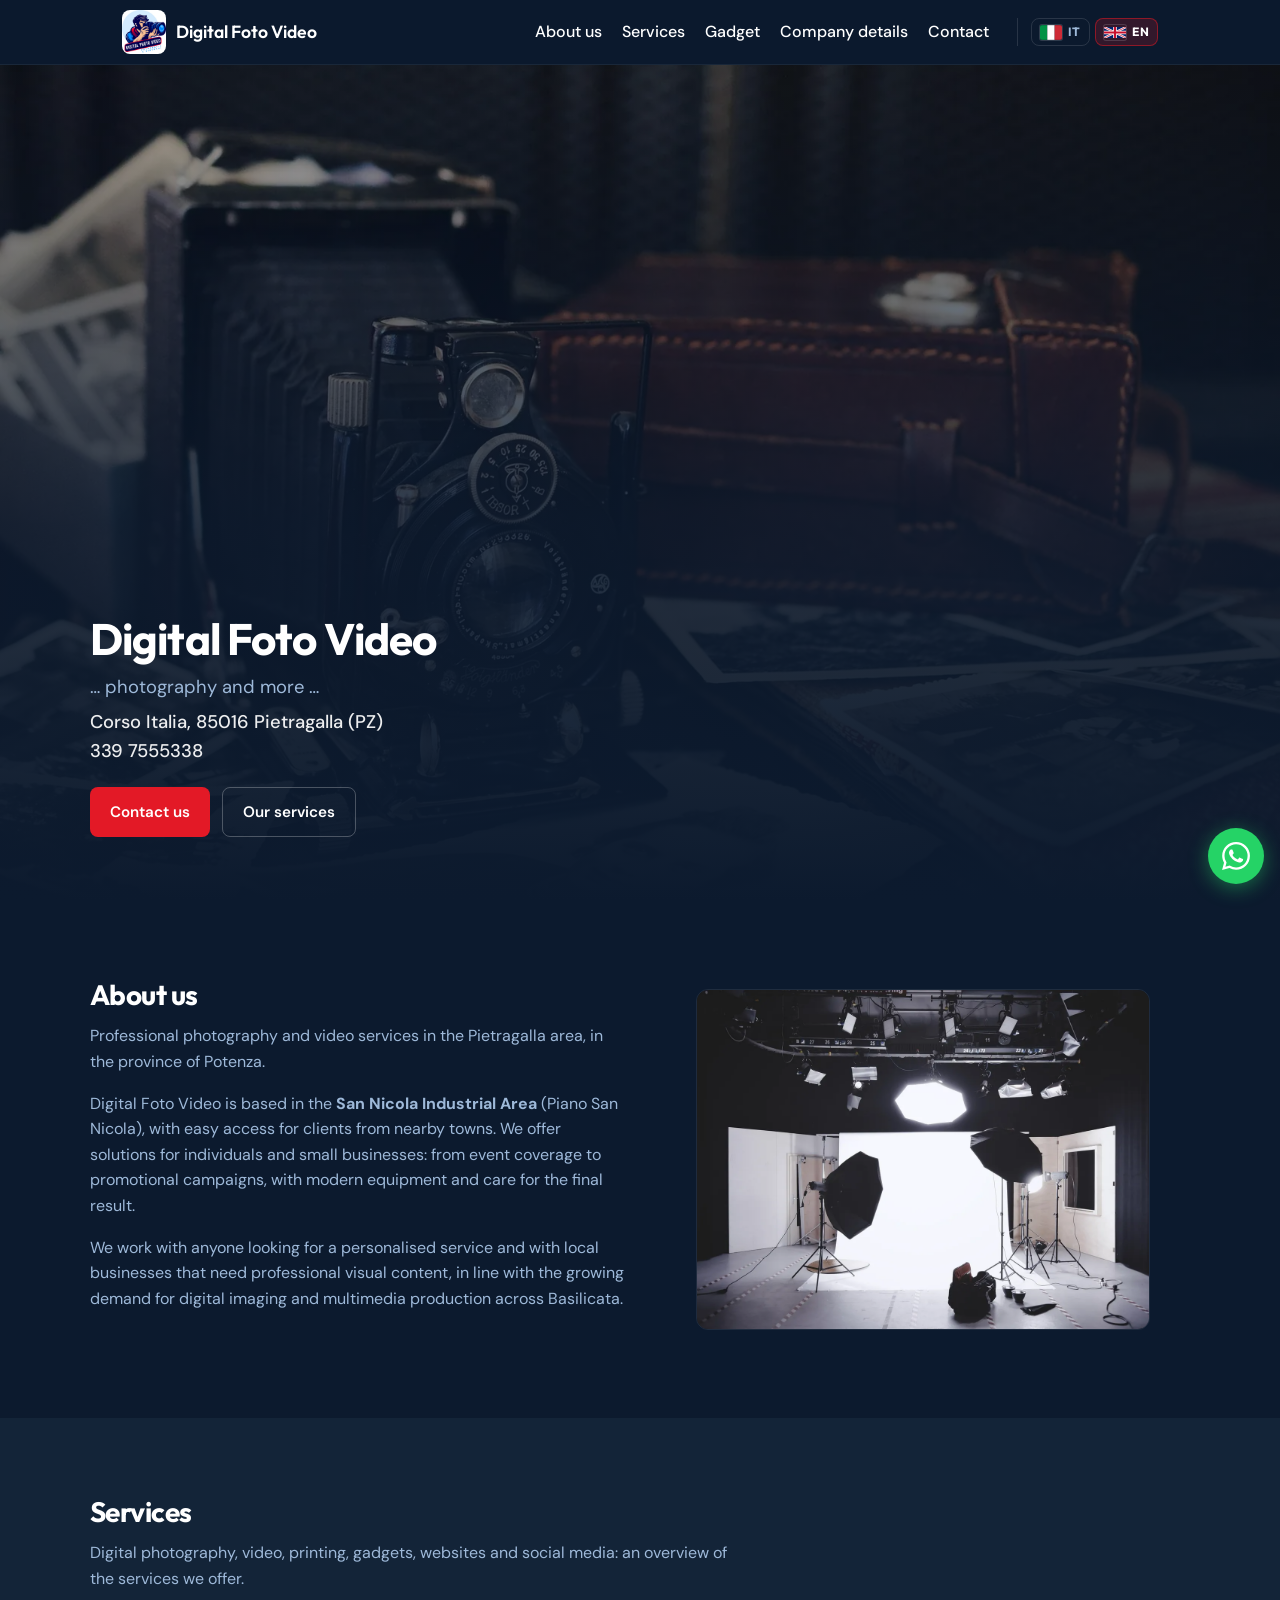
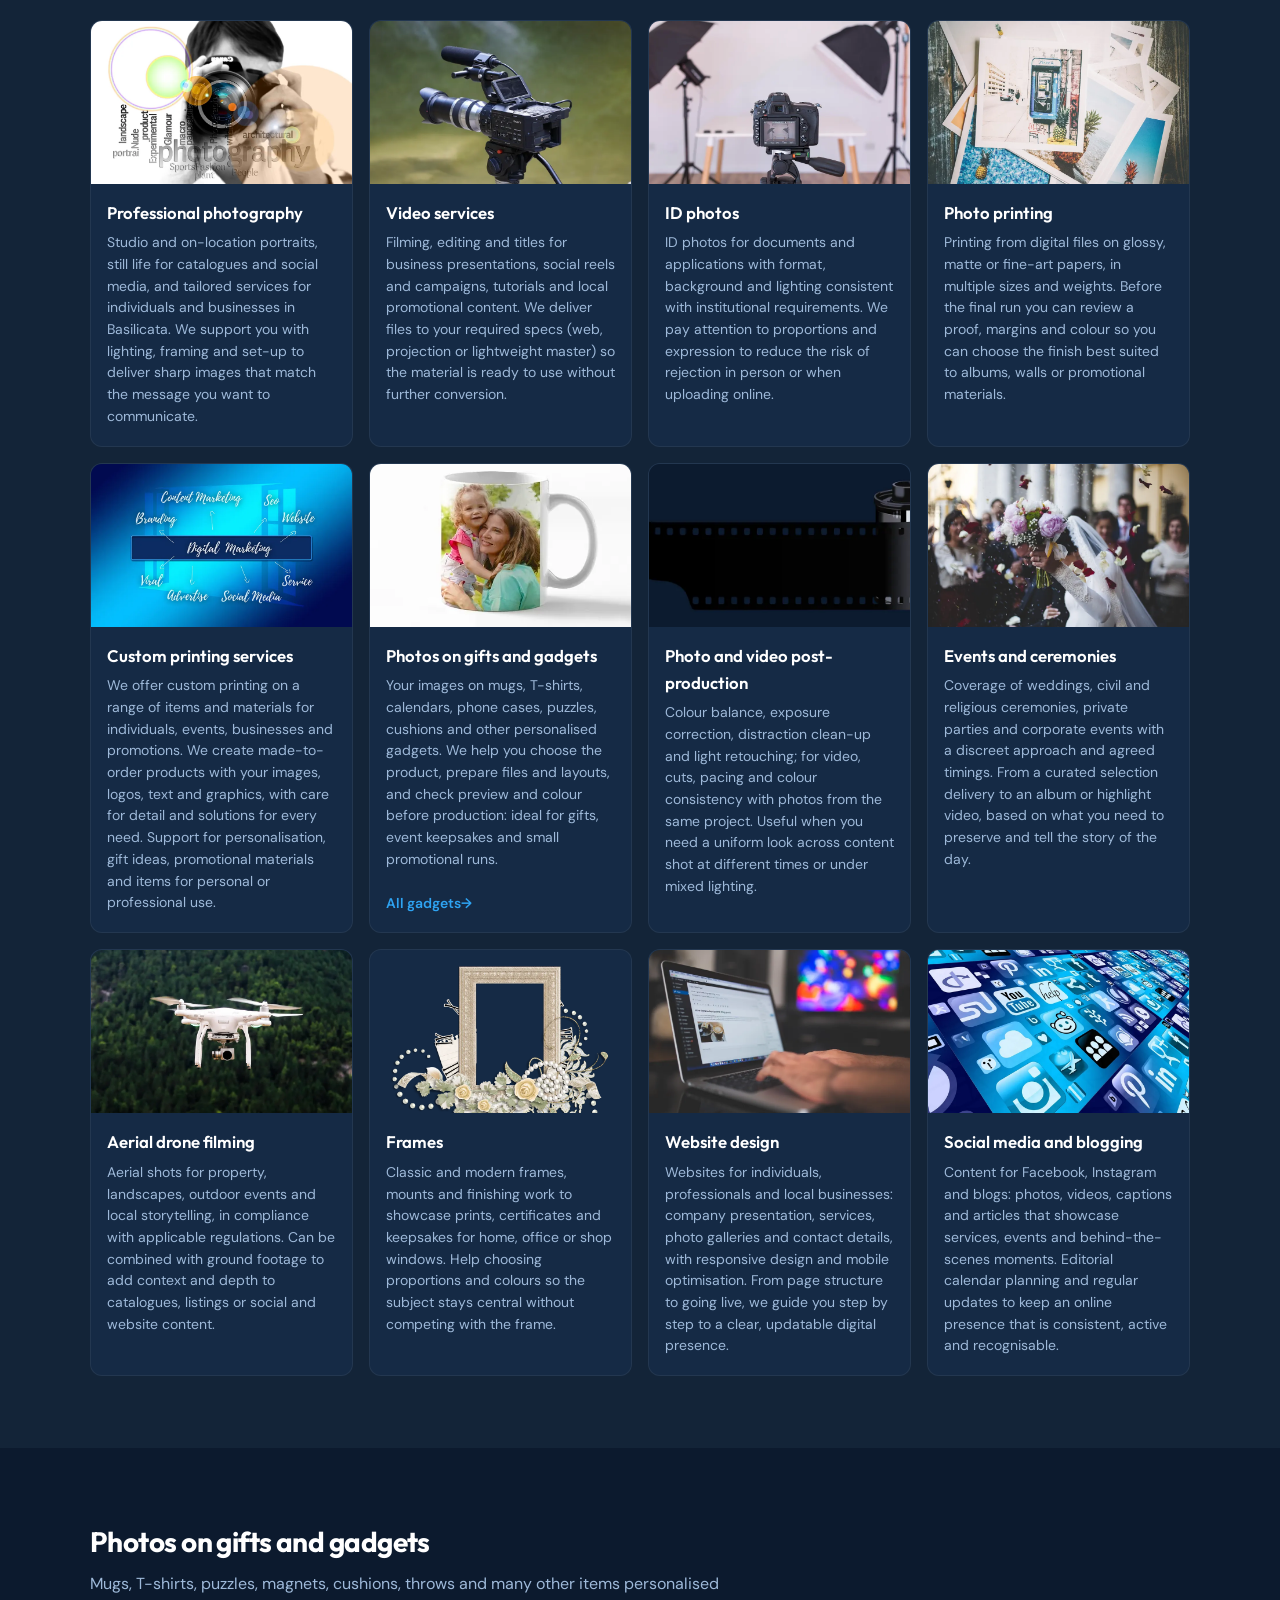
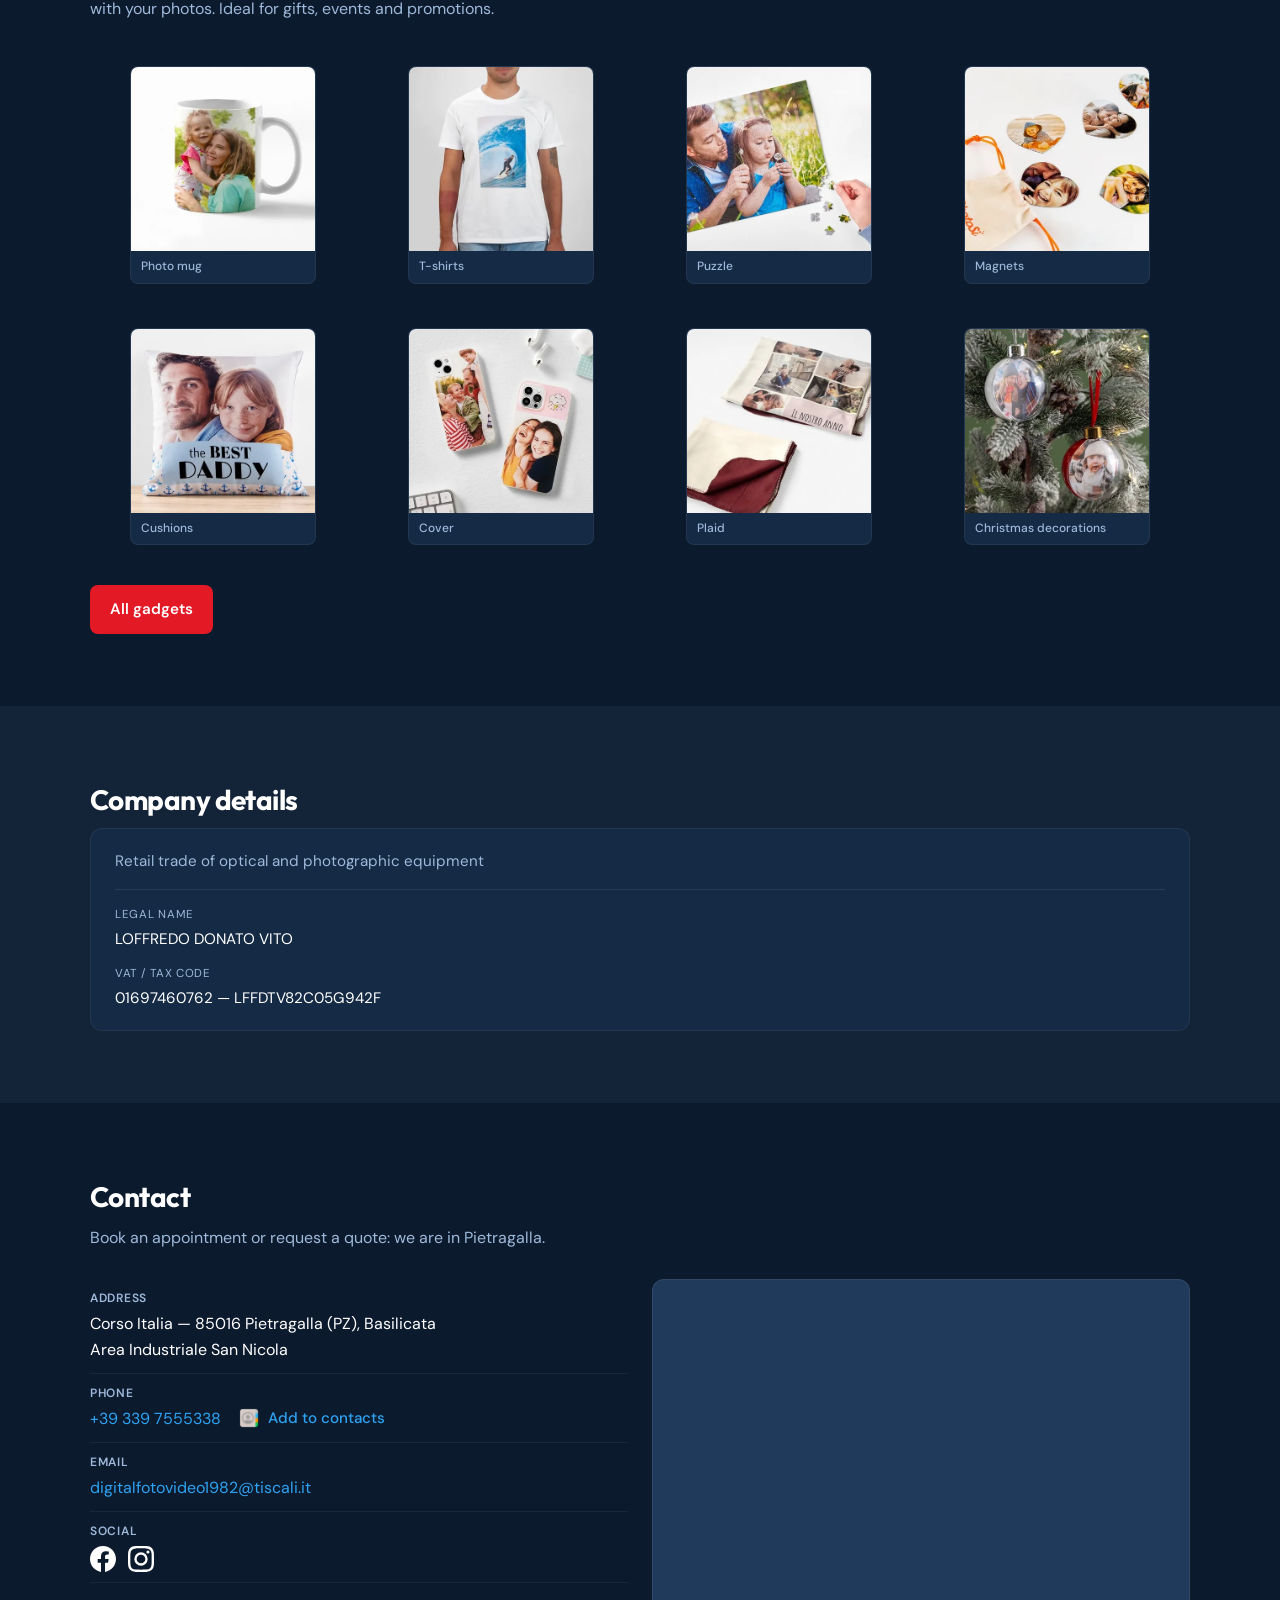
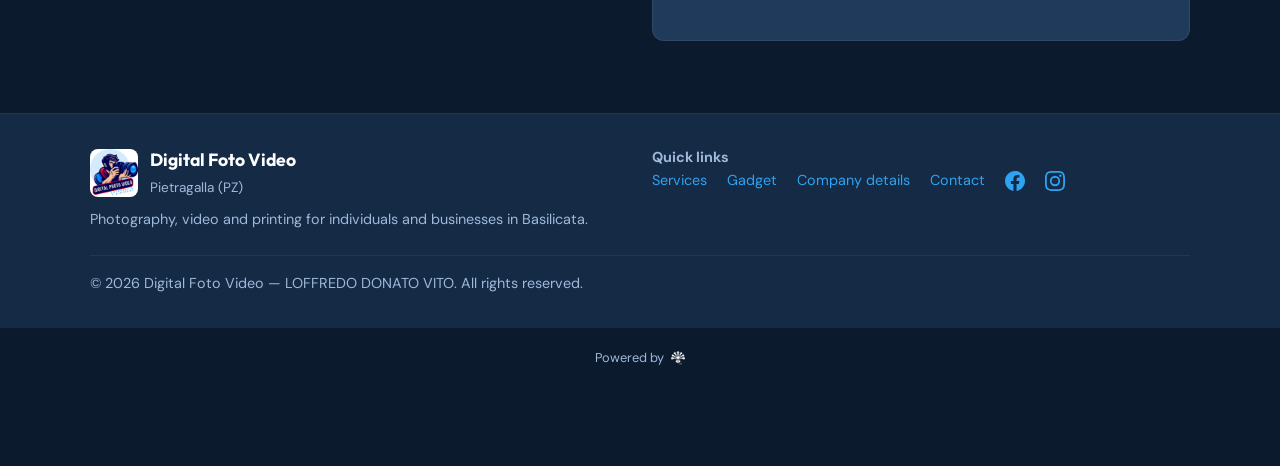
==== commit 9b635ba8: "feat: seo optimization" ====
--- a/en/index.html
+++ b/en/index.html
@@ -6,31 +6,31 @@
     <meta name="viewport" content="width=device-width, initial-scale=1" />
     <meta
       name="description"
-      content="Digital Foto Video in Pietragalla (PZ): professional photography, video, ID photos, photo printing, personalised gadgets, websites, social media and blogging, events, drone filming and frames. Basilicata, Italy."
+      content="Digital Foto Video in Pietragalla (PZ): wedding photographer, professional photography, video, ID photos, photo printing, personalised gadgets, websites, social media and blogging, events, drone and frames. Basilicata, Italy."
     />
     <meta
       name="keywords"
-      content="photography Pietragalla, video Potenza, ID photos Basilicata, photo printing, personalised gadgets, websites, social media, blogging, wedding events, drone filming, Digital Foto Video"
+      content="wedding photographer Potenza, wedding photographer Basilicata, wedding photographer Puglia, event photographer Potenza, photographer San Nicola di Pietragalla, wedding photographer Italy, Digital Foto Video, photography Pietragalla, photo printing, personalised gadgets, websites, social media"
     />
     <meta name="author" content="Digital Foto Video — Loffredo Donato Vito" />
     <meta name="robots" content="index, follow" />
     <meta name="geo.region" content="IT-PZ" />
     <meta name="geo.placename" content="Pietragalla" />
-    <title>Digital Foto Video | Photography, video, gadgets and websites in Pietragalla (PZ)</title>
+    <title>Digital Foto Video | Wedding photographer, photography, video and gadgets in Pietragalla (PZ)</title>
     <link rel="canonical" href="https://www.digitalfotovideo.eu/en/" />
 
     <meta property="og:type" content="website" />
     <meta property="og:url" content="https://www.digitalfotovideo.eu/en/" />
-    <meta property="og:title" content="Digital Foto Video — Photography, video and gadgets in Pietragalla (PZ)" />
-    <meta property="og:description" content="Photography, video, printing, personalised gadgets, websites and social media for individuals and businesses in Basilicata." />
+    <meta property="og:title" content="Digital Foto Video | Wedding photographer, photography, video and gadgets in Pietragalla (PZ)" />
+    <meta property="og:description" content="Digital Foto Video in Pietragalla (PZ): wedding photographer, professional photography, video, ID photos, photo printing, personalised gadgets, websites, social media and blogging, events, drone and frames. Basilicata, Italy." />
     <meta property="og:image" content="https://www.digitalfotovideo.eu/assets/congerdesign-camera-711040_1920.jpg" />
     <meta property="og:image:alt" content="Digital Foto Video — professional photography equipment" />
     <meta property="og:locale" content="en_GB" />
     <meta property="og:site_name" content="Digital Foto Video" />
 
     <meta name="twitter:card" content="summary_large_image" />
-    <meta name="twitter:title" content="Digital Foto Video — Pietragalla (PZ)" />
-    <meta name="twitter:description" content="Photography, video, printing, gadgets, websites and social media in Basilicata." />
+    <meta name="twitter:title" content="Digital Foto Video | Wedding photographer, photography, video and gadgets in Pietragalla (PZ)" />
+    <meta name="twitter:description" content="Digital Foto Video in Pietragalla (PZ): wedding photographer, professional photography, video, ID photos, photo printing, personalised gadgets, websites, social media and blogging, events, drone and frames. Basilicata, Italy." />
     <meta name="twitter:image" content="https://www.digitalfotovideo.eu/assets/congerdesign-camera-711040_1920.jpg" />
 
     <link rel="icon" href="../assets/logo.png" type="image/png" sizes="any" />
@@ -52,7 +52,7 @@
           "@id": "https://www.digitalfotovideo.eu/en/#business",
           "name": "Digital Foto Video",
           "alternateName": "LOFFREDO DONATO VITO",
-          "description": "Photography, video, printing, personalised gadgets, websites and social media management in Pietragalla (PZ), Basilicata.",
+          "description": "Digital Foto Video in Pietragalla (PZ): wedding photographer, photography, video, printing and personalised gadgets. Basilicata.",
           "url": "https://www.digitalfotovideo.eu/en/",
           "telephone": "+393397555338",
           "email": "digitalfotovideo1982@tiscali.it",
@@ -148,8 +148,8 @@
             <li><a href="index.html#chi-siamo">About us</a></li>
             <li><a href="index.html#servizi">Services</a></li>
             <li><a href="index.html#gadget">Gadget</a></li>
+            <li><a href="index.html#dati-aziendali">Company details</a></li>
             <li><a href="index.html#contatti">Contact</a></li>
-            <li><a href="index.html#dati-aziendali">Company details</a></li>
           
             <li class="lang-switch" role="group" aria-label="Language">
               <a class="lang-btn" href="../index.html" data-lang="it" hreflang="it" lang="it" title="Italiano">
@@ -438,6 +438,27 @@
           </p>
         </div>
       </section>
+    
+      <section class="section bg-alt" id="dati-aziendali">
+        <div class="section-inner">
+          <h2 class="section-title">Company details</h2>
+          <div class="dati-box">
+            <p class="dati-attivita">Retail trade of optical and photographic equipment</p>
+            <dl>
+              <div>
+                <dt>Legal name</dt>
+                <dd>LOFFREDO DONATO VITO</dd>
+              </div>
+              <div>
+                <dt>VAT / Tax code</dt>
+                <dd>01697460762 — LFFDTV82C05G942F</dd>
+              </div>
+            </dl>
+          </div>
+        </div>
+      </section>
+
+
 
       <section class="section" id="contatti">
         <div class="section-inner">
@@ -524,25 +545,6 @@
           </div>
         </div>
       </section>
-
-      <section class="section bg-alt" id="dati-aziendali">
-        <div class="section-inner">
-          <h2 class="section-title">Company details</h2>
-          <div class="dati-box">
-            <p class="dati-attivita">Retail trade of optical and photographic equipment</p>
-            <dl>
-              <div>
-                <dt>Legal name</dt>
-                <dd>LOFFREDO DONATO VITO</dd>
-              </div>
-              <div>
-                <dt>VAT / Tax code</dt>
-                <dd>01697460762 — LFFDTV82C05G942F</dd>
-              </div>
-            </dl>
-          </div>
-        </div>
-      </section>
     </main>
 
     <footer class="site-footer">
@@ -562,8 +564,8 @@
           <nav class="footer-links" aria-label="Footer">
             <a href="index.html#servizi">Services</a>
             <a href="gadgets.html">Gadget</a>
+            <a href="index.html#dati-aziendali">Company details</a>
             <a href="index.html#contatti">Contact</a>
-            <a href="index.html#dati-aziendali">Company details</a>
             <a
               class="footer-social"
               href="https://www.facebook.com/share/1JYUGYu3Wt/"
@@ -571,7 +573,6 @@
               target="_blank"
               aria-label="Social — Facebook Digital Foto Video"
             >
-              <span>Facebook</span>
               <svg class="icon-facebook" viewBox="0 0 24 24" width="20" height="20" aria-hidden="true">
                 <path
                   fill="currentColor"
@@ -586,7 +587,6 @@
               target="_blank"
               aria-label="Social — Instagram Digital Foto Video"
             >
-              <span>Instagram</span>
               <svg class="icon-instagram" viewBox="0 0 24 24" width="20" height="20" aria-hidden="true">
                 <path
                   fill="currentColor"
--- a/css/styles.css
+++ b/css/styles.css
@@ -865,14 +865,17 @@
 .footer-social {
   display: inline-flex;
   align-items: center;
-  gap: 0.4rem;
+  justify-content: center;
   color: var(--link);
   text-decoration: none;
+  line-height: 0;
 }
 
 .footer-social:hover,
 .footer-social:focus-visible {
-  text-decoration: underline;
+  color: var(--text);
+  text-decoration: none;
+  opacity: 0.85;
 }
 
 .dati-attivita {
@@ -1353,3 +1356,68 @@
   line-height: 1.3;
   color: var(--text-muted);
 }
+
+/* SEO landing / home blocks */
+.seo-blocks {
+  display: grid;
+  gap: 1.25rem;
+}
+
+@media (min-width: 700px) {
+  .seo-blocks {
+    grid-template-columns: repeat(2, 1fr);
+    gap: 1.5rem;
+  }
+}
+
+.seo-block {
+  padding: 1.15rem 1.2rem;
+  border: 1px solid rgba(255, 255, 255, 0.08);
+  border-radius: var(--radius);
+  background: var(--bg-elevated);
+}
+
+.seo-block-title {
+  font-family: var(--font-display);
+  font-size: 1.05rem;
+  font-weight: 600;
+  margin: 0 0 0.5rem;
+}
+
+.seo-block p {
+  margin: 0 0 0.85rem;
+  color: var(--text-muted);
+  font-size: 0.9rem;
+  line-height: 1.55;
+}
+
+.seo-link-list {
+  margin: 0;
+  padding-left: 1.2rem;
+  color: var(--text-muted);
+}
+
+.seo-link-list li {
+  margin-bottom: 0.45rem;
+}
+
+.seo-link-list--inline {
+  list-style: none;
+  padding: 1.25rem 0 0;
+  margin: 1.25rem 0 0;
+  border-top: 1px solid rgba(255, 255, 255, 0.08);
+  display: flex;
+  flex-wrap: wrap;
+  gap: 0.65rem 1.25rem;
+}
+
+.seo-link-list--inline li {
+  margin: 0;
+}
+
+.landing-cta {
+  display: flex;
+  flex-wrap: wrap;
+  gap: 0.75rem;
+  margin-top: 1.5rem;
+}
